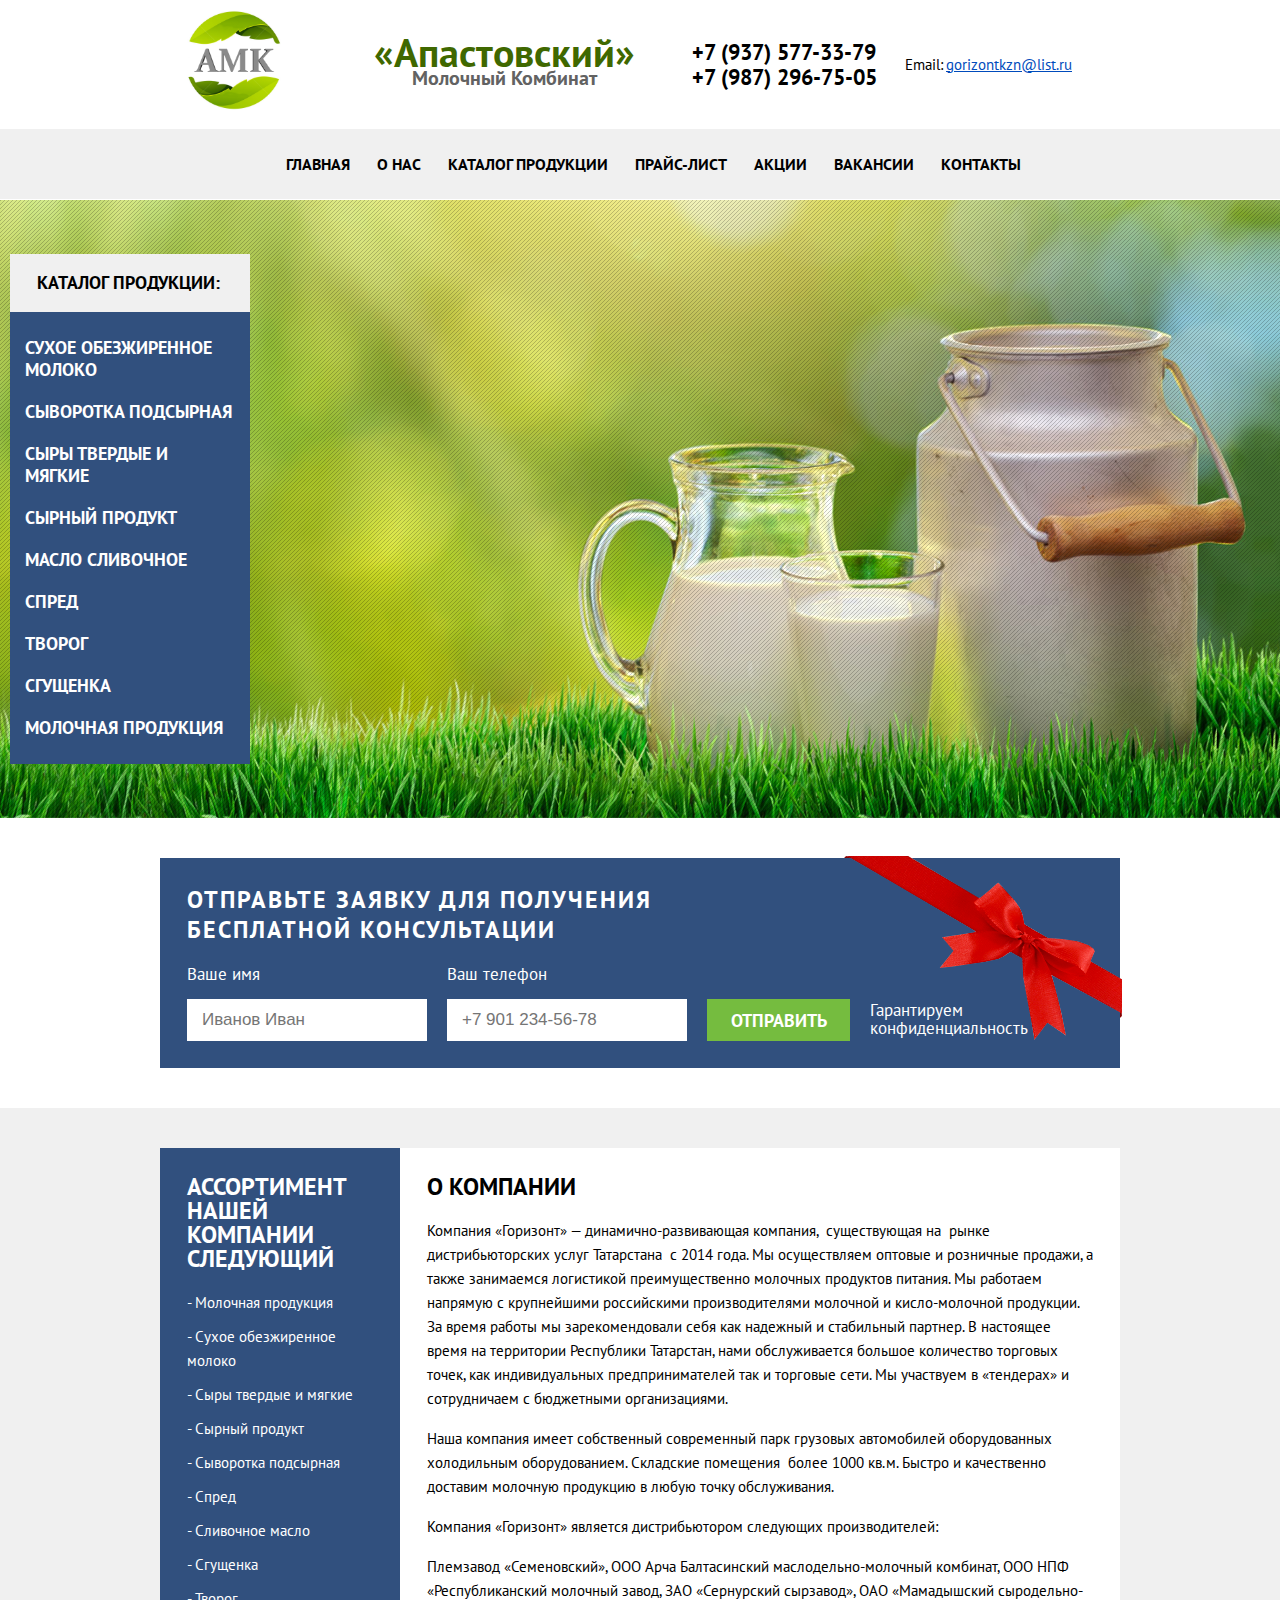
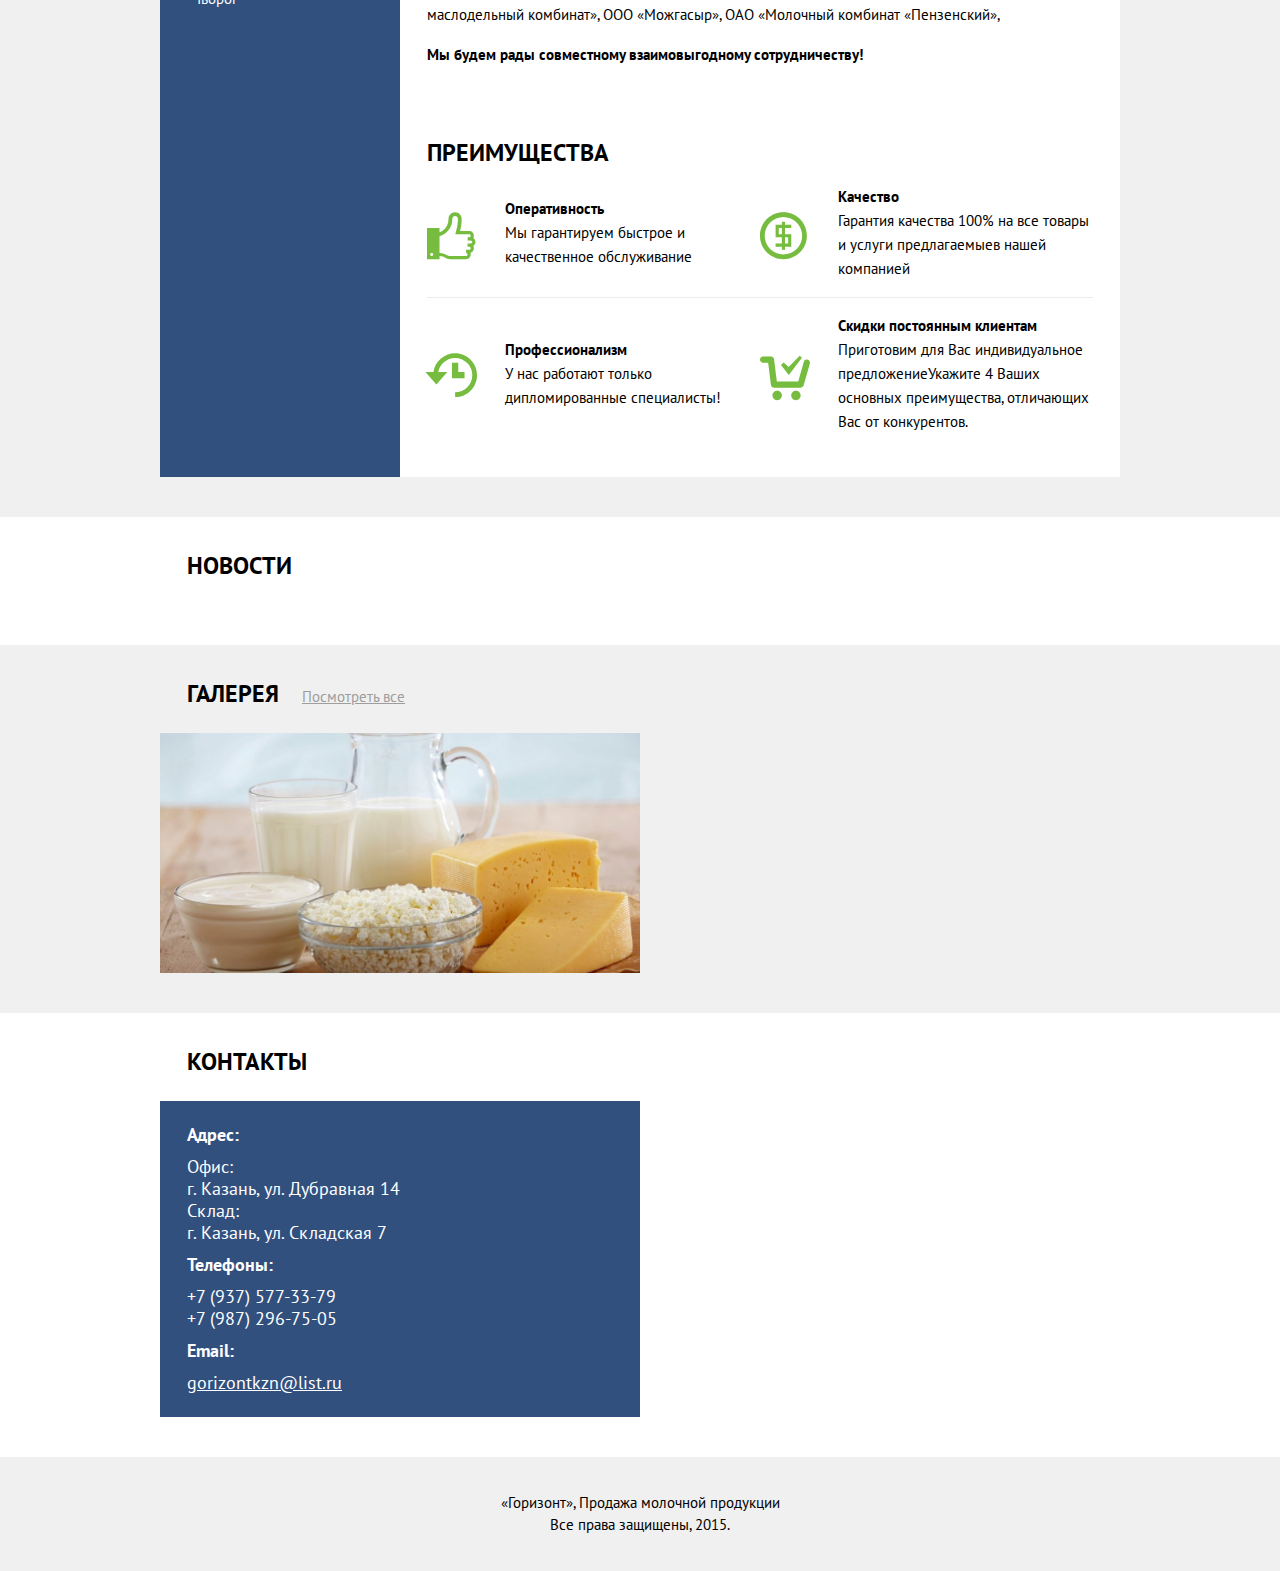
==== index.html @ c458d5d6 "first" ====
<!DOCTYPE html>
<html>
<head>
<meta name="yandex-verification" content="69268133771c8973" />
  <meta charset="utf-8" />
  <!--[if lt IE 9]><script src="http://html5shiv.googlecode.com/svn/trunk/html5.js"></script><![endif]-->
  <title>«Горизонт» - Продажа молочной продукции</title>
  <meta name="viewport" content="width=970, initial-scale=0.1">
  <meta name="format-detection" content="telephone=no">
  <link href='http://fonts.googleapis.com/css?family=PT+Sans:400,700,400italic,700italic&subset=latin,cyrillic' rel='stylesheet' type='text/css'>
  <link href="wp-content/themes/template12/style.css" rel="stylesheet">
  <link href="wp-content/themes/template12/bg.css" rel="stylesheet">
  <link href="wp-content/themes/template12/icon/icon.css" rel="stylesheet">
  <link href="wp-content/themes/template12/color/color.css" rel="stylesheet">
    


<link rel='stylesheet' id='nextgen_gallery_related_images-css'  href='wp-content/plugins/nextgen-gallery/products/photocrati_nextgen/modules/nextgen_gallery_display/static/nextgen_gallery_related_images.css@ver=3.9.1.css' type='text/css' media='all' />
<link rel='stylesheet' id='bbspoiler-css'  href='wp-content/plugins/bbspoiler/inc/bbspoiler.css@ver=3.9.1.css' type='text/css' media='all' />
<link rel='stylesheet' id='catalogue-css-css'  href='wp-content/plugins/wp-catalogue/includes/css/catalogue-styles.css@ver=3.9.1.css' type='text/css' media='all' />
<script type='text/javascript'>
/* <![CDATA[ */
var photocrati_ajax = {"url":"http:\/\/milk16.ru\/photocrati_ajax","wp_site_url":"http:\/\/milk16.ru","wp_site_static_url":"http:\/\/milk16.ru"};
/* ]]> */
</script>
<script type='text/javascript' src='wp-content/plugins/nextgen-gallery/products/photocrati_nextgen/modules/ajax/static/ajax.js@ver=3.9.1'></script>
<script type='text/javascript' src='wp-includes/js/jquery/jquery.js@ver=1.11.0'></script>
<script type='text/javascript' src='wp-includes/js/jquery/jquery-migrate.min.js@ver=1.2.1'></script>
<script type='text/javascript' src='wp-content/plugins/nextgen-gallery/products/photocrati_nextgen/modules/ajax/static/persist.js@ver=3.9.1'></script>
<script type='text/javascript' src='wp-content/plugins/nextgen-gallery/products/photocrati_nextgen/modules/ajax/static/store.js@ver=3.9.1'></script>
<script type='text/javascript' src='wp-content/plugins/nextgen-gallery/products/photocrati_nextgen/modules/ajax/static/ngg_store.js@ver=3.9.1'></script>
<script type='text/javascript'>
/* <![CDATA[ */
var title = {"unfolded":"\u0420\u0430\u0437\u0432\u0435\u0440\u043d\u0443\u0442\u044c","folded":"\u0421\u0432\u0435\u0440\u043d\u0443\u0442\u044c"};
/* ]]> */
</script>
<script type='text/javascript' src='wp-content/plugins/bbspoiler/inc/bbspoiler.js@ver=3.9.1'></script>
<script type='text/javascript' src='wp-content/plugins/nextgen-gallery/products/photocrati_nextgen/modules/lightbox/static/lightbox_context.js@ver=3.9.1'></script>
<script type='text/javascript' src='wp-content/plugins/wp-catalogue/includes/js/wpc-front.js@ver=3.9.1'></script>
<link rel="EditURI" type="application/rsd+xml" title="RSD" href="http://milk16.ru/xmlrpc.php?rsd" />
<link rel="wlwmanifest" type="application/wlwmanifest+xml" href="http://milk16.ru/wp-includes/wlwmanifest.xml" /> 
<meta name="generator" content="WordPress 3.9.1" />
<!-- <meta name="NextGEN" version="2.0.66" /> -->

<style type="text/css">
.wpc-img:hover {
 border: 5px solid #abb6bd !important;
}
.wpc-title {
 color: #abb6bd !important;
}
.wpc-title a:hover {
 color: #abb6bd !important;
}
#wpc-col-1 ul li a:hover, #wpc-col-1 ul li.active-wpc-cat a {
	border-right: none;
 background:#abb6bd no-repeat left top !important;
}
.wpc-paginations a:hover, .wpc-paginations .active-wpc-page {
	background: #abb6bd !important;
}
</style>
    <style type="text/css">

    .services_bg {
      background-image: url(images/image_0.jpg); 
    }
    .basic_services_bg {
      background-image:url(http://milk16.ru/http://5.178.80.13//resize.php?url=http%3A%2F%2Fcdn.tvc.ru%2Fpictures%2Fo%2F922%2F88.jpg);
    }

    </style>
          <script src="wp-content/themes/template12/js/jquery.bxslider.min.js"></script>
  <link href="wp-content/themes/template12/css/jquery.bxslider.css" rel="stylesheet" />
  <script>
  jQuery( document ).ready(function( $ ) {
    function setEqualHeight(columns)
    {
      var tallestcolumn = 0;
      columns.each(
        function()
        {
          currentHeight = $(this).height();
          if(currentHeight > tallestcolumn)
          {
            tallestcolumn = currentHeight;
          }
        }
        );
      columns.height(tallestcolumn);
    }
    $(document).ready(function() {
      setEqualHeight($(".basic_services_block_in > div > p"));
    });


      $("#form_call").submit(function() {
        var url = "http://milk16.ru/wp-content/themes/template12/sendsms.php";
        var firstname = $("#form_name").val();
        var number = $("#form_phone").val();

        if ( (firstname.length<3) )
        {
          $("#form_name").fadeIn(100).fadeOut(100).fadeIn(100).fadeOut(100).fadeIn(100);
          return false;          
        }  

        if ( (number.length<4) )
        {
          $("#form_phone").fadeIn(100).fadeOut(100).fadeIn(100).fadeOut(100).fadeIn(100);
          return false;          
        }  

        $.ajax({
          type: "POST",
          url: url,
          data: { phone: number, name: firstname },
          complete: function(data)
          {
            $( "#form_call" ).fadeOut( "fast", function() {
              $("#form_call").html('<div class="main_form_title"><center>Заявка отправлена.</center></div>');
              $( "#form_call" ).fadeIn( "fast", function() {
              });
            });
          }
        });
        return false;
      });


  });
  </script>
<!--[if lt IE 9]>
    <link rel="stylesheet" href="css/reject.css" media="all" />
    <script type="text/javascript" src="js/reject.min.js"></script>
    <![endif]-->
  </head>
  
  <body class="cheme1">
    <header class="header">
      <div class="wrapper header_top">
                <a href="index.html" class="header_logo"><div><img src="wp-content/uploads/2016/08/milk_PNG12748.png" alt=""></div></a>
        <div class="header_info">
          <p>«Апастовский»</p>
          <span>Молочный Комбинат</span>
        </div>
        <div class="header_phone">
          <p>+7 (937) 577-33-79</p><p>+7 (987) 296-75-05</p>        </div>
        <div class="header_email">
          <p>Email:</p>
          <div>
            <a href="mailto:gorizontkzn@list.ru">gorizontkzn@list.ru</a>
       </div>
     </div>
   </div>
   <div class="header_bottom">
    <ul><li id="menu-item-88" class="menu-item menu-item-type-custom menu-item-object-custom current-menu-item current_page_item menu-item-88"><a href="index.html"><div>Главная</div></a></li>
<li id="menu-item-25" class="menu-item menu-item-type-post_type menu-item-object-page menu-item-25"><a href="about.html"><div>О нас</div></a></li>
<li id="menu-item-979" class="menu-item menu-item-type-custom menu-item-object-custom menu-item-has-children menu-item-979"><a href="index.html#"><div>Каталог продукции</div></a>
<ul class="sub-menu">
	<li id="menu-item-977" class="menu-item menu-item-type-post_type menu-item-object-page menu-item-977"><a href="sukhoye-obezzhirennoye-moloko.html"><div>Сухое обезжиренное молоко</div></a></li>
	<li id="menu-item-976" class="menu-item menu-item-type-post_type menu-item-object-page menu-item-976"><a href="sivorotka-podsirnaya.html"><div>Сыворотка подсырная</div></a></li>
	<li id="menu-item-975" class="menu-item menu-item-type-post_type menu-item-object-page menu-item-975"><a href="syry-tverdyye-i-myagkiye.html"><div>Сыры твердые и мягкие</div></a></li>
	<li id="menu-item-974" class="menu-item menu-item-type-post_type menu-item-object-page menu-item-974"><a href="syrnyy-produkt.html"><div>Сырный продукт</div></a></li>
	<li id="menu-item-973" class="menu-item menu-item-type-post_type menu-item-object-page menu-item-973"><a href="maslo-slivochnoye.html"><div>Масло сливочное</div></a></li>
	<li id="menu-item-972" class="menu-item menu-item-type-post_type menu-item-object-page menu-item-972"><a href="spred.html"><div>Спред</div></a></li>
	<li id="menu-item-971" class="menu-item menu-item-type-post_type menu-item-object-page menu-item-971"><a href="tvorog.html"><div>Творог</div></a></li>
	<li id="menu-item-970" class="menu-item menu-item-type-post_type menu-item-object-page menu-item-970"><a href="sgushchenka.html"><div>Сгущенка</div></a></li>
	<li id="menu-item-969" class="menu-item menu-item-type-post_type menu-item-object-page menu-item-969"><a href="molochnaya-produktsiya.html"><div>Молочная продукция</div></a></li>
</ul>
</li>
<li id="menu-item-978" class="menu-item menu-item-type-post_type menu-item-object-page menu-item-978"><a href="price.html"><div>Прайс-лист</div></a></li>
<li id="menu-item-968" class="menu-item menu-item-type-post_type menu-item-object-page menu-item-968"><a href="sale.html"><div>Акции</div></a></li>
<li id="menu-item-968" class="menu-item menu-item-type-post_type menu-item-object-page menu-item-968"><a href="vacansii.html"><div>Вакансии</div></a></li>
<li id="menu-item-27" class="menu-item menu-item-type-post_type menu-item-object-page menu-item-27"><a href="contact.html"><div>Контакты</div></a></li>
</ul>  </div>
</header><!-- .header-->
<main class="content">  <section class="services">
      <div class="services_bg"></div>
      <div class="wrapper" style="padding:0 10px;margin: 0">
        <div class="services_menu">
          <div class="services_menu_title" >Каталог продукции:</div>
          <ul><li id="menu-item-967" class="menu-item menu-item-type-post_type menu-item-object-page menu-item-967"><a href="http://milk16.ru/%d1%81%d1%83%d1%85%d0%be%d0%b5-%d0%be%d0%b1%d0%b5%d0%b7%d0%b6%d0%b8%d1%80%d0%b5%d0%bd%d0%bd%d0%be%d0%b5-%d0%bc%d0%be%d0%bb%d0%be%d0%ba%d0%be/"><div>Сухое обезжиренное молоко</div></a></li>
<li id="menu-item-966" class="menu-item menu-item-type-post_type menu-item-object-page menu-item-966"><a href="http://milk16.ru/%d1%81%d1%8b%d0%b2%d0%be%d1%80%d0%be%d1%82%d0%ba%d0%b0-%d0%bf%d0%be%d0%b4%d1%81%d1%8b%d1%80%d0%bd%d0%b0%d1%8f/"><div>Сыворотка подсырная</div></a></li>
<li id="menu-item-965" class="menu-item menu-item-type-post_type menu-item-object-page menu-item-965"><a href="http://milk16.ru/%d1%81%d1%8b%d1%80%d1%8b-%d1%82%d0%b2%d0%b5%d1%80%d0%b4%d1%8b%d0%b5-%d0%b8-%d0%bc%d1%8f%d0%b3%d0%ba%d0%b8%d0%b5/"><div>Сыры твердые и мягкие</div></a></li>
<li id="menu-item-964" class="menu-item menu-item-type-post_type menu-item-object-page menu-item-964"><a href="http://milk16.ru/%d1%81%d1%8b%d1%80%d0%bd%d1%8b%d0%b9-%d0%bf%d1%80%d0%be%d0%b4%d1%83%d0%ba%d1%82/"><div>Сырный продукт</div></a></li>
<li id="menu-item-963" class="menu-item menu-item-type-post_type menu-item-object-page menu-item-963"><a href="http://milk16.ru/%d0%bc%d0%b0%d1%81%d0%bb%d0%be-%d1%81%d0%bb%d0%b8%d0%b2%d0%be%d1%87%d0%bd%d0%be%d0%b5/"><div>Масло сливочное</div></a></li>
<li id="menu-item-962" class="menu-item menu-item-type-post_type menu-item-object-page menu-item-962"><a href="http://milk16.ru/%d1%81%d0%bf%d1%80%d0%b5%d0%b4/"><div>Спред</div></a></li>
<li id="menu-item-961" class="menu-item menu-item-type-post_type menu-item-object-page menu-item-961"><a href="http://milk16.ru/%d1%82%d0%b2%d0%be%d1%80%d0%be%d0%b3/"><div>Творог</div></a></li>
<li id="menu-item-960" class="menu-item menu-item-type-post_type menu-item-object-page menu-item-960"><a href="http://milk16.ru/%d1%81%d0%b3%d1%83%d1%89%d0%b5%d0%bd%d0%ba%d0%b0/"><div>Сгущенка</div></a></li>
<li id="menu-item-959" class="menu-item menu-item-type-post_type menu-item-object-page menu-item-959"><a href="http://milk16.ru/%d0%bc%d0%be%d0%bb%d0%be%d1%87%d0%bd%d0%b0%d1%8f-%d0%bf%d1%80%d0%be%d0%b4%d1%83%d0%ba%d1%86%d0%b8%d1%8f/"><div>Молочная продукция</div></a></li>
</ul>
        </div>
        
      </div>
    </section>
    <section class="main_form">
      <form id="form_call">
      <div class="main_form_bant"></div>
      <div class="main_form_title">Отправьте заявку для получения<br> бесплатной консультации</div>
      <div class="main_form_name"><label>Ваше имя</label><input type="text" id="form_name" maxlength="20" placeholder="Иванов Иван"></div>
      <div class="main_form_phone"><label>Ваш телефон</label><input type="text" id="form_phone" maxlength="20" placeholder="+7 901 234-56-78"></div>
      <div class="main_form_button"><input type="submit" value="Отправить"></div>
      <div class="main_form_garant">Гарантируем<br> конфиденциальность</div>
      </form>
    </section>
    <div style="display: none">
    <section class="basic_services">
      <div class="basic_services_bg"></div>
      <div class="wrapper">
        <div class="basic_services_title">Наши основные товары</div>
        <table width="100%">
          <tbody>
            <tr>
              <td class="basic_services_block">
                <div class="basic_services_block_in">
                  <div class="basic_services_block_title"><p><a href="http://milk16.ru/сгущенка/" class="services_title">Сгущенка</a></p></div>
                  <div class="basic_services_block_img" style="background-image:url(wp-content/uploads/2016/08/sgushhenka-sgushhennoe-moloko-1.jpg)"></div>
                  <span></span>
                  <b></b>
                </div>
              </td>
              <td class="basic_services_block">
                <div class="basic_services_block_in">
                  <div class="basic_services_block_title"><p><a href="http://milk16.ru/творог/" class="services_title">Творог</a></p></div>
                  <div class="basic_services_block_img" style="background-image:url(images/image_2.jpg)"></div>
                  <span></span>
                  <b></b>
                </div>
              </td>
              <td class="basic_services_block">
                <div class="basic_services_block_in">
                  <div class="basic_services_block_title"><p><a href="http://milk16.ru/масло-сливочное/" class="services_title">Масло сливочное</a></p></div>
                  <div class="basic_services_block_img" style="background-image:url(wp-content/uploads/2016/08/content_fotolia_83204849_subscription_l.jpg)"></div>
                  <span></span>
                  <b></b>
                </div>
              </td>
            </tr>
     
           </tbody>
         </table>
      </div>
    </section>
  </div>
    <section class="about">
      <div class="wrapper">
        <table>
          <tbody>
            <tr>
              <td class="about_left">

                                          <div class="about_title">Ассортимент нашей компании следующий</div>
              <p>- Молочная продукция</p><p>- Сухое обезжиренное молоко</p><p>- Сыры твердые и мягкие</p><p>- Сырный продукт</p><p>- Сыворотка подсырная</p><p>- Спред</p><p>- Сливочное масло</p><p>- Сгущенка</p><p>- Творог</p>                             
              </td>
              <td class="about_right">
                <div class="about_title">О компании</div>
                                                        <p>Компания «Горизонт» &#8212; динамично-развивающая компания,  существующая на  рынке дистрибьюторских услуг Татарстана  с 2014 года. Мы осуществляем оптовые и розничные продажи, а также занимаемся логистикой преимущественно молочных продуктов питания. Мы работаем напрямую с крупнейшими российскими производителями молочной и кисло-молочной продукции. За время работы мы зарекомендовали себя как надежный и стабильный партнер. В настоящее время на территории Республики Татарстан, нами обслуживается большое количество торговых точек, как индивидуальных предпринимателей так и торговые сети. Мы участвуем в «тендерах» и сотрудничаем с бюджетными организациями.</p><p>Наша компания имеет собственный современный парк грузовых автомобилей оборудованных холодильным оборудованием. Складские помещения  более 1000 кв.м. Быстро и качественно доставим молочную продукцию в любую точку обслуживания.</p><p>Компания «Горизонт» является дистрибьютором следующих производителей:</p><p>Племзавод «Семеновский», ООО Арча Балтасинский маслодельно-молочный комбинат, ООО НПФ «Республиканский молочный завод, ЗАО «Сернурский сырзавод», ОАО «Мамадышский сыродельно-маслодельный комбинат», ООО «Можгасыр», ОАО «Молочный комбинат «Пензенский»,</p><p><b>Мы будем рады совместному взаимовыгодному сотрудничеству!</b></p><p><b> </b></p>
                                                                                                    <br>
                <div style="display: inline">
                <div class="about_title">Преимущества</div>
                <div class="advantages">
                  <table>
                    <tbody>
                      <tr>
                          <td><p><span class="icon icomoon-thumbs-up-2"></span><b>Оперативность</b><br>Мы гарантируем быстрое и качественное обслуживание</p></td>
                          <td><p><span class="icon icomoon-coin"></span><b>Качество</b><br>Гарантия качества 100% на все товары и  услуги предлагаемыев нашей компанией</p></td>
                        </tr>
                        <tr>
                          <td><p><span class="icon icomoon-history"></span><b>Профессионализм</b><br>У нас работают только дипломированные специалисты!</p></td>
                          <td><p><span class="icon icomoon-cart-checkout"></span><b>Скидки постоянным клиентам</b><br>Приготовим для Вас индивидуальное предложениеУкажите 4 Ваших основных преимущества, отличающих Вас от конкурентов.</p></td>
                      </tr>
                    </tbody>
                  </table>
                </div>
              </div>
              </td>
            </tr>
          </tbody>
        </table>
      </div>
    </section>
    <section class="news">
      <div class="wrapper">
        <div class="news_title">Новости</div>
        <!-- <a class="news_all" href="#">Посмотреть все</a> -->
        <table>
          <tbody>
            <tr>

                        
            </tr>
          </tbody>
        </table>
      </div>
    </section>
    <section class="gallery_reviews">
      <div class="wrapper">
        <div class="gallery">
          <div class="gallery_reviews_title">Галерея</div>
          <a class="gallery_reviews_all" href="http://milk16.ru/галерея/">Посмотреть все</a>
          <div class="gallery_block">
            <a href="http://milk16.ru/галерея/" style="background-image:url(images/image_4.jpg)"></a>
          </div>
        </div>
       <!-- <div class="reviews">
          <div class="gallery_reviews_title">Отзывы</div>
          <a class="gallery_reviews_all" href="#">Посмотреть все</a> 
          <ul class="bxslider">

                        
          </ul>
        </div>
      </div>-->
    </section>
        

<!-- ngg_resource_manager_marker -->	

<section class="contacts">
      <div class="wrapper">
        <div class="contacts_title">Контакты</div>
        <table>
          <tbody>
            <tr>
              <td>
                <b>Адрес:</b>
                Офис:<br>г. Казань, ул. Дубравная 14<br>Склад:<br>г. Казань, ул. Складская 7                <b>Телефоны:</b>
                +7 (937) 577-33-79<br>+7 (987) 296-75-05<br>                <b>Email:</b>
                <a href="mailto:gorizontkzn@list.ru">gorizontkzn@list.ru</a>
              </td>
              <!-- <td><script type="text/javascript" charset="utf-8" src="https://api-maps.yandex.ru/services/constructor/1.0/js/?sid=JVMhBeH78zgYK4KlzePKkjBuTBIaTWXO&width=100%&height=272"></script></td> -->
              <td><div class="map" id="map" style="width: 100%;height: 272px;"></div></td>
            </tr>
          </tbody>
        </table>
      </div>
    </section>
    </main><!-- .content -->
<footer class="footer">
  <div class="copyright">«Горизонт», Продажа молочной продукции<br>Все права защищены, 2015.</div>
</footer><!-- .footer -->


<script src="http://api-maps.yandex.ru/2.1/?lang=ru_RU" type="text/javascript"></script>

<script>
jQuery( document ).ready(function( $ ) {
  $('.bxslider').bxSlider({
    pager:false,
    controls:true
  });
});

ymaps.ready(init);

function init() {
	var myMap = new ymaps.Map("map", {
		center: [55.73803119999999, 49.20690190000005],
		zoom: 15
	}),
                        // Создаем геообъект с типом геометрии "Точка".
                        myGeoObject = new ymaps.GeoObject({
                            // Описание геометрии.
                            geometry: {
                            	type: "Point",
                            	coordinates: [55.73803119999999, 49.20690190000005]
                            },
                            // Свойства.
                            properties: {
                                // Контент метки.
                                iconContent: '«Горизонт»',
                                hintContent: '«Горизонт»'
                            }
                        }, {
                            // Опции.
                            // Иконка метки будет растягиваться под размер ее содержимого.
                            preset: 'islands#dotIcon',
                            // Метку можно перемещать.
                            draggable: false
                        });

                        myMap.behaviors.disable('scrollZoom');

                        myMap.geoObjects.add(myGeoObject);
                    }
</script>
</body>
---- wp-content/themes/template12/style.css ----
/*
Theme Name: Шаблон 12
Theme URI: http://google.com
Author: Author
Author URI: http://google.com
Description: 
Version: 1.0
License: Proprietary
Text Domain: test
*/

/* Eric Meyer's CSS Reset */
html, body, div, span, applet, object, iframe,
h1, h2, h3, h4, h5, h6, p, blockquote, pre,
a, abbr, acronym, address, big, cite, code,
del, dfn, em, img, ins, kbd, q, s, samp,
small, strike, strong, sub, sup, tt, var,
b, u, i, center,
dl, dt, dd, ol, ul, li,
fieldset, form, label, legend,
table, caption, tbody, tfoot, thead, tr, th, td,
article, aside, canvas, details, embed,
figure, figcaption, footer, header, hgroup,
menu, nav, output, ruby, section, summary,
time, mark, audio, video {
	margin: 0;
	padding: 0;
	border: 0;
	font-size: 100%;
	font: inherit;
	vertical-align: baseline;
}
/* HTML5 display-role reset for older browsers */
article, aside, details, figcaption, figure,
footer, header, hgroup, menu, nav, section {
	display: block;
}
body {
	line-height: 1;
}
ol, ul {
	list-style: none;
}
blockquote, q {
	quotes: none;
}
blockquote:before, blockquote:after,
q:before, q:after {
	content: '';
	content: none;
}
table {
	border-collapse: collapse;
	border-spacing: 0;
}
/* End of Eric Meyer's CSS Reset */

html {
	height: 100%;
}
article, aside, details, figcaption, figure, footer, header, hgroup, main, nav, section, summary {
	display: block;
}
body {
	font: 12px/18px 'PT Sans', Arial, sans-serif;
	width: 100%;
	height: 100%;
}
.wrapper {
	width: 960px;
	min-width:960px;
	margin: 0 auto;
	position:relative;
}
a {
  color:#004bbc;
  text-decoration:underline;
}
a:hover {
  text-decoration:none;
}
strong,b {
  font-weight:bold;
}
i,em {
  font-style:italic;
}

/* Header
-----------------------------------------------------------------------------*/

.header {
	min-height: 197px;
	background:#fff;
	min-width:960px;
}
.header_top {
  padding:10px 0;
  min-height:66px;
  font-size: 0;
}
.header_logo {
  display:inline-block;
  margin: 0 27px;
  vertical-align: middle;
  width: 150px;
}
.header_logo div {
  display: table-cell;
  height: 100px;
  vertical-align: middle;
  width: 213px;
}
.header_logo div img {
  max-height:100px;
}
.header_info {
  display:inline-block;
  width:280px;
  vertical-align: middle;
  margin:0 48px 0 0;
}
.header_info p {
  font-size:40px;
  font-weight:bold;
  color:#3f6800;
  margin:0 0 9px;
  text-align: center;  
}
.header_info span {
  font-size:20px;
  font-weight:bold;
  display: block;
  line-height: 16px;
  color:#626262;
  text-align: center;  
}
.header_phone {
  display:inline-block;
  width:195px;
  vertical-align: middle;
  margin:0 18px 0 0;
  font-size:22px;
  font-weight:bold;
  color:#000;
  line-height: 25px;
}
.header_email {
  display:inline-block;
  width:190px;
  vertical-align: middle;
}
.header_email p { 
  display:inline-block;
  font-size:15px;
  margin:0 3px 0 0;
  vertical-align: middle;
}
.header_email div {
  display: inline-block;
  vertical-align:middle;
}
.header_email a {
  display:block;
  vertical-align: middle;
  font-size:15px;
  line-height: 20px;
}
.header_bottom {
  background:#f0f0f0;
  min-width:960px;
  border-bottom:1px solid #fff;
  text-align: center;  
}
.header_bottom ul {
  width:960px;
  margin:0 auto;
  font-size:0;
  line-height: 0;
}
.header_bottom ul li {
  margin:0 0 0 27px;
  display:inline-block;
  height:70px;
  position:relative;
}
.header_bottom ul li a {
  display:inline-block;
  color:#000;
  font-weight:bold;
  text-transform:uppercase;
  font-size:16px;
  height:70px;
  position:relative;
  text-decoration:none;
}
.header_bottom ul li a div {
  height:70px;
  display:table-cell;
  vertical-align:middle;
}
.header_bottom ul li a:hover:after,
.header_bottom ul li.active a:after {
  position:absolute;
  left:0;
  right:0;
  bottom:0;
  width:100%;
  content:'';
  display:block;
  height:4px;
  background:#75bc3f;
}
.header_bottom ul ul {
  display:none;
  position:absolute;
  background:#f0f0f0;
  z-index:10;
  max-width:200px;
}
.header_bottom ul ul li {
  display:block;
  margin:0;
  max-width:200px;
  min-height:70px;
}
.header_bottom ul ul li a {
  display:block;
  padding-left:10px;
  padding-right:10px;
  min-height:70px;
}
.header_bottom ul ul li a div {
  min-height:70px;
  line-height: 22px;
}
.header_bottom > ul > li:hover > ul,
.header_bottom > ul > li > ul > li:hover > ul,
.header_bottom > ul > li > ul > li > ul > li:hover > ul,
.header_bottom > ul > li > ul > li > ul > li > ul > li:hover > ul,
.header_bottom > ul > li > ul > li > ul > li > ul > li > ul > li:hover > ul {
  display:block;
}
.header_bottom > ul > li > ul > li ul {
  left:200px;
  top:0;
}

/* Middle
-----------------------------------------------------------------------------*/
.content {
}

/* services
-----------------------------------------------------------------------------*/

.services {
  min-height:50px;
  min-width:960px;
  position:relative;
}
.services_bg {
  position:absolute;
  left:0;
  right:0;
  top:0;
  bottom:0;
  background-repeat:no-repeat;
  background-position: center center;
  -webkit-background-size: cover;
  -moz-background-size: cover;
  -o-background-size: cover;
  background-size: cover;
}
.services_bg:after {
  content:'';
  display:block;
  position:absolute;
  left:0;
  right:0;
  top:0;
  bottom:0;
}
.services_bg:before {
  content:'';
  display:block;
  position:absolute;
  left:0;
  right:0;
  top:0;
  bottom:0;
}
.services_menu {
  padding:54px 0;
  width:240px;
  position:relative;
  z-index:4
}
.services_menu_title {
  color:#000;
  text-transform:uppercase;
  background:#f0f0f0;
  font-weight:bold;
  padding:20px 27px;
  width:186px;
  font-size:18px;
}
.services_menu ul {
  background:#31507e;
  padding:15px 0;
}
.services_menu ul li {
  position:relative;
}
.services_menu ul li a {
  color:#fff;
  font-size:18px;
  text-decoration:none;
  text-transform:uppercase;
  font-weight:bold;
  display:block;
  line-height:22px;
  padding:10px 15px;
}
.services_menu a:hover {
  background:#385a8e;
}
.services_menu > ul > li ul {
  position:absolute;
  left:240px;
  display:none;
  z-index:10;
  top:0;
  padding:0;
  width:240px;
}
.services_menu > ul > li:hover > ul,
.services_menu > ul > li > ul > li:hover > ul,
.services_menu > ul > li > ul > li > ul > li:hover > ul,
.services_menu > ul > li > ul > li > ul > li > ul > li:hover > ul,
.services_menu > ul > li > ul > li > ul > li > ul > li > ul > li:hover > ul {
  display:block;
}
.services_info {
  position:absolute;
  bottom:54px;
  right:0;
  padding:20px 32px;
  font-size:28px;
  width:629px;
  text-transform:uppercase;
  color:#fff;
  font-weight:bold;
  background:rgba(0,0,0,0.6);
  line-height: 34px;
  letter-spacing: 2px;
  text-shadow: 0 0 1px #fff;
  z-index:2
}

/* main_form
-----------------------------------------------------------------------------*/

.main_form {
  margin:40px auto;
  background:#31507e;
  padding:27px;
  position:relative;
  width:906px;
}
.main_form:after {
  clear:both;
  display:block;
  content:'';
}
.main_form_bant {
  position:absolute;
  top:-2px;
  width:278px;
  height:185px;
  right:-2px;
  background:url(img/main_form.png) no-repeat right top
}
.main_form_title {
  font-size:24px;
  color:#fff;
  text-transform:uppercase;
  font-weight:bold;
  line-height: 30px;
  letter-spacing: 2px;
  line-height: 30px;
  margin:0 0 20px;
}
.main_form_name {
}
.main_form_phone {
}
.main_form_name, 
.main_form_phone {
  float:left;
  width:240px;
  margin:0 20px 0 0;
}
.main_form_name label,
.main_form_phone label {
  font-size:17px;
  color:#fff;
  display:block;
  margin:0 0 16px;
}
.main_form_name input,
.main_form_phone input {
  padding:0 15px;
  width:210px;
  height:42px;
  border: 0;
  font-size:17px;
}
.main_form_button input {
  height:42px;
  border:0;
  text-transform:uppercase;
  font-weight:bold;
  font-size:18px;
  background:#75bc3f;
  width:143px;
  margin:34px 20px 0 0;
  color:#fff;
  float:left;
  cursor:pointer;
  font-family:'PT Sans';
}
.main_form_button input:hover {
  opacity:0.9;
}
.main_form_garant {
  font-size:17px;
  color:#fff;
  margin:36px 0 0;
  float:left;
}

/* basic_services
-----------------------------------------------------------------------------*/

.basic_services {
  padding:54px 0 4px;
  min-width:960px;
  position:relative;
}
.basic_services_bg {
  background:url(http://milk16.ru/wp-content/themes/template12/img/bg2.jpg) no-repeat center center; 
  -webkit-background-size: cover;
  -moz-background-size: cover;
  -o-background-size: cover;
  background-size: cover;
  position:absolute;
  left:0;
  right:0;
  top:0;
  bottom:0;
  background-repeat:no-repeat;
  background-position: center center;
}
.basic_services_bg:after {
  content:'';
  display:block;
  clear:both;
  position:absolute;
  left:0;
  right:0;
  top:0;
  bottom:0;
}
.basic_services_bg:before {
  content:'';
  display:block;
  position:absolute;
  left:0;
  right:0;
  top:0;
  bottom:0;
}
.basic_services_title {
  color:#000;
  font-size:24px;
  font-weight:bold;
  text-align:center;
  text-transform:uppercase;
  margin:0 0 50px;
  letter-spacing: 1px;
  position:relative;
  z-index:2;
}
.basic_services_block {
  text-align:center;
  padding:0 30px 50px;
  position:relative;
  z-index:2;
  vertical-align:top;
}
.basic_services_block_in {
  max-width:320px;
  margin:0 auto;
}
.basic_services_block_title {
  display:table;
  width:100%;
}
.basic_services_block p {
  color:#566f94;
  font-weight:bold;
  font-size:20px;
  line-height:24px;
  padding:0 0 5px;
  display: table-cell;
  vertical-align: middle;
  width:260px;
}
.basic_services_block .basic_services_block_img {
  margin:0 auto 20px;
  width:172px;
  height:172px;
  -webkit-border-radius: 100px;
  border-radius: 100px;
  background-size:172px 172px;
  border-radius: 100px;
  background-size: cover;
  background-position: center;
}
.basic_services_block span {
  font-size:16px;
  line-height:20px;
  display:block;
  margin:0 0 16px;
}
.basic_services_block b {
  font-size:20px;
  font-weight:bold;
}

/* about
-----------------------------------------------------------------------------*/

.about {
  min-width:960px;
  padding:40px 0;
  background:#f0f0f0;
}
.about:after {
  content:'';
  display:block;
  clear:both;
}
.about_title {
  font-size:24px;
  font-weight:bold;
  margin:0 0 20px;
  text-transform:uppercase;
  line-height:24px;
}
.about_left {
  background:#31507e;
  padding:27px;
  width:186px;
  color:#fff;
  vertical-align:top;
  font-size:15px;
  line-height:24px;
}
.about_left p {
  margin:0 0 10px;
}
.about_left p:last-child {
  margin:0;
}
.about_left .about_title {
  color:#fff;
}
.about_right {
  background:#fff;
  width:666px;
  vertical-align:top;
  padding:27px;
}
.about_right .about_title {
  color:#000;
}
.about_right p {
  font-size:15px;
  line-height:24px;
  color:#000;
  margin:0 0 16px;
}
.about_right .advantages p {
  float:left;
  width:255px;
  padding:0 0 0 78px;
  position:relative;
}
.about_right .advantages tr td {
  padding:16px 0 0;
  vertical-align: middle;
}
.about_right .advantages tr:first-child td {
  border-bottom:1px solid #ececec;
  padding:0;
}
.about_right .advantages tr:last-child td {
  border:0;
}
.about_right .advantages .icon {
  font-size:50px;
  color:#75bc3f;
  width:78px;
  position:absolute;
  left:0;
  top:0;
  bottom:0;
  margin: auto;
  display: table;
  vertical-align: middle;
}


/* news
-----------------------------------------------------------------------------*/

.news {
  margin:40px 0;
  min-width:960px;
}
.news_title {
  font-size:24px;
  font-weight:bold;
  color:#000;
  text-transform:uppercase;
  margin:0 20px 30px 27px;
  display: inline-block;
}
.news_all {
  font-size:15px;
  color:#9e9e9e;
}
.news_block {
  padding:27px;
  background:#f0f0f0;
  color:#000;
  font-size:15px;
  vertical-align:top;
  line-height:24px;
  width:25%;
}
.news_block:nth-child(even) {
  background:#31507e;
  color:#fff;
}
.news_block td {
  vertical-align:top;
}
.news_block b {
  margin:0 0 10px;
}
.news_block p {
  margin:0 0 18px;
}
.news_block a {
  color:#31507e;
}
.news_block:nth-child(even) a {
  color:#fff;
}

/* gallery_reviews
-----------------------------------------------------------------------------*/

.gallery_reviews {
  background:#f0f0f0;
  padding:40px 0;
  min-width:960px;
}
.gallery_reviews:after {
  clear:both;
  display:block;
  content:'';
}
.gallery_reviews_title {
  font-size:24px;
  font-weight:bold;
  color:#000;
  text-transform:uppercase;
  margin:0 20px 30px 27px;
  display: inline-block;
}
.gallery_reviews_all {
  font-size:15px;
  color:#9e9e9e;
}
.gallery,
.reviews {
  float:left;
  width:480px;
}
.gallery_block:after {
  clear:both;
  display:block;
  content:'';
}
.gallery_block a {
  float:left;
  width:480px;
  height:240px;
  background-size: cover;
  background-position: center;
}
.reviews_block {
  background:#fff;
  font-size:15px;
  line-height:24px;
  color:#000;
  padding:25px 27px;
  height:190px;
  display: table-cell;
  vertical-align: middle;
}
.reviews_block b {
  margin:0 0 6px;
}

/* contacts
-----------------------------------------------------------------------------*/

.contacts {
margin:40px 0;
}
.contacts_title {
  font-size:24px;
  font-weight:bold;
  color:#000;
  text-transform:uppercase;
  margin:0 0 30px 27px;
  display: inline-block;
}
.contacts td {
  vertical-align:top;
  width:480px;
  color:#fff;
  font-size:18px;
  line-height:22px;
}
.contacts td:first-child {
  background:#31507e;
  padding:13px 27px 23px;
  width:426px;
}
.contacts td:last-child {
  height:100%;
}
.contacts b {
  display:block;
  margin:10px 0;
}
.contacts a {
  color:#fff;
}


/* Footer
-----------------------------------------------------------------------------*/
.footer {
	width: 100%;
	min-width:960px;
	min-height: 39px;
	background: #f0f0f0;
	position: relative;
	padding:35px 0;
}
.copyright {
  font-size:15px;
  line-height:22px;
  text-align:center;
}

/* page 
-----------------------------------------------------------------------------*/

.page {
  padding:40px 0 0;
  font-size:15px;
  line-height:22px;
}
.page h1.title {
  font-size: 24px;
  font-weight: bold;
  color: #000;
  text-transform: uppercase;
  margin: 0 0 30px 0;
  display: inline-block;
}
.entry p {
  margin:0 0 16px
}
.entry ol {
  list-style:initial;
  list-style-type:decimal;
  padding: 0 0 6px 20px;
}
.entry ol li {
  padding:0 0 10px;
}
.entry ul {
  list-style:initial;
  list-style-type:circle;
  padding: 0 0 6px 20px;
}
.entry ul li {
  padding:0 0 10px;
}
.entry h1 {
  font-size:30px;
  line-height:26px;
  margin:0 0 16px;
}
.entry h2 {
  font-size:26px;
  line-height:22px;
  margin:0 0 16px;
}
---- wp-content/themes/template12/bg.css ----
.services_bg {
  background-image:url(http://milk16.ru/wp-content/themes/template12/img/bg1.jpg);
  -webkit-filter: blur(0px);
  -moz-filter: blur(0px);
  -o-filter: blur(0px);
  -ms-filter: blur(0px);
  filter: blur(0px);
}

.services_bg:after {
  background:url(img/relief.png);
}
/*
.services_bg:before {
  background:rgba(50,50,50,0.8);
}
*/

/* -------------------------- */

.basic_services_bg {
  background-image:url(http://milk16.ru/wp-content/themes/template12/img/bg2.jpg);
  -webkit-filter: blur(2px);
  -moz-filter: blur(2px);
  -o-filter: blur(2px);
  -ms-filter: blur(2px);
  filter: blur(2px);
}
/*
.basic_services_bg:after {
  background:url(img/relief.png);
}
*/
.basic_services_bg:before {
  background:rgba(255,255,255,0.9);
}
---- wp-content/themes/template12/icon/icon.css ----
@font-face {
    font-family: 'icomoon';
    src:url('icomoon.eot');
    src:url('icomoon.eot@') format('embedded-opentype'),
        url('icomoon.woff') format('woff'),
        url('icomoon.ttf.html') format('truetype'),
        url('icomoon.svg') format('svg');      
    font-weight: normal;
    font-style: normal;
}

@media screen and (-webkit-min-device-pixel-ratio:0) {
    @font-face {
        font-family: 'icomoon';
        src: url('icomoon.svg') format('svg');
    }
}

/* Use the following CSS code if you want to use data attributes for inserting your icons */
[data-icon]:before {
    font-family: 'icomoon';
    content: attr(data-icon);
    speak: none;
    font-weight: normal;
    font-variant: normal;
    text-transform: none;
    line-height: 1;
    -webkit-font-smoothing: antialiased;
}

/* Use the following CSS code if you want to have a class per icon */
/*
Instead of a list of all class selectors,
you can use the generic selector below, but it's slower:
[class*="icomoon-"] {
*/
.icomoon-home, .icomoon-home-2, .icomoon-home-3, .icomoon-home-4, .icomoon-home-5, .icomoon-home-6, .icomoon-home-7, .icomoon-home-8, .icomoon-home-9, .icomoon-home-10, .icomoon-office, .icomoon-newspaper, .icomoon-pencil, .icomoon-pencil-2, .icomoon-pencil-3, .icomoon-pencil-4, .icomoon-pencil-5, .icomoon-pencil-6, .icomoon-quill, .icomoon-quill-2, .icomoon-quill-3, .icomoon-pen, .icomoon-pen-2, .icomoon-pen-3, .icomoon-pen-4, .icomoon-pen-5, .icomoon-marker, .icomoon-home-11, .icomoon-marker-2, .icomoon-blog, .icomoon-blog-2, .icomoon-brush, .icomoon-palette, .icomoon-palette-2, .icomoon-eyedropper, .icomoon-eyedropper-2, .icomoon-droplet, .icomoon-droplet-2, .icomoon-droplet-3, .icomoon-droplet-4, .icomoon-paint-format, .icomoon-paint-format-2, .icomoon-image, .icomoon-image-2, .icomoon-image-3, .icomoon-images, .icomoon-image-4, .icomoon-image-5, .icomoon-image-6, .icomoon-images-2, .icomoon-image-7, .icomoon-camera, .icomoon-camera-2, .icomoon-camera-3, .icomoon-camera-4, .icomoon-music, .icomoon-music-2, .icomoon-music-3, .icomoon-music-4, .icomoon-music-5, .icomoon-music-6, .icomoon-piano, .icomoon-guitar, .icomoon-headphones, .icomoon-headphones-2, .icomoon-play, .icomoon-play-2, .icomoon-movie, .icomoon-movie-2, .icomoon-movie-3, .icomoon-film, .icomoon-film-2, .icomoon-film-3, .icomoon-film-4, .icomoon-camera-5, .icomoon-camera-6, .icomoon-camera-7, .icomoon-camera-8, .icomoon-camera-9, .icomoon-dice, .icomoon-gamepad, .icomoon-gamepad-2, .icomoon-gamepad-3, .icomoon-pacman, .icomoon-spades, .icomoon-clubs, .icomoon-diamonds, .icomoon-king, .icomoon-queen, .icomoon-rock, .icomoon-bishop, .icomoon-knight, .icomoon-pawn, .icomoon-chess, .icomoon-bullhorn, .icomoon-megaphone, .icomoon-new, .icomoon-connection, .icomoon-connection-2, .icomoon-podcast, .icomoon-radio, .icomoon-feed, .icomoon-connection-3, .icomoon-radio-2, .icomoon-podcast-2, .icomoon-podcast-3, .icomoon-mic, .icomoon-mic-2, .icomoon-mic-3, .icomoon-mic-4, .icomoon-mic-5, .icomoon-book, .icomoon-book-2, .icomoon-books, .icomoon-reading, .icomoon-library, .icomoon-library-2, .icomoon-graduation, .icomoon-file, .icomoon-profile, .icomoon-file-2, .icomoon-file-3, .icomoon-file-4, .icomoon-file-5, .icomoon-file-6, .icomoon-files, .icomoon-file-plus, .icomoon-file-minus, .icomoon-file-download, .icomoon-file-upload, .icomoon-file-check, .icomoon-file-remove, .icomoon-file-7, .icomoon-file-8, .icomoon-file-plus-2, .icomoon-file-minus-2, .icomoon-file-download-2, .icomoon-file-upload-2, .icomoon-file-check-2, .icomoon-file-remove-2, .icomoon-file-9, .icomoon-copy, .icomoon-copy-2, .icomoon-copy-3, .icomoon-copy-4, .icomoon-paste, .icomoon-paste-2, .icomoon-paste-3, .icomoon-stack, .icomoon-stack-2, .icomoon-stack-3, .icomoon-folder, .icomoon-folder-download, .icomoon-folder-upload, .icomoon-folder-plus, .icomoon-folder-plus-2, .icomoon-folder-minus, .icomoon-folder-minus-2, .icomoon-folder8, .icomoon-folder-remove, .icomoon-folder-2, .icomoon-folder-open, .icomoon-folder-3, .icomoon-folder-4, .icomoon-folder-plus-3, .icomoon-folder-minus-3, .icomoon-folder-plus-4, .icomoon-folder-remove-2, .icomoon-folder-download-2, .icomoon-folder-upload-2, .icomoon-folder-download-3, .icomoon-folder-upload-3, .icomoon-folder-5, .icomoon-folder-open-2, .icomoon-folder-6, .icomoon-folder-open-3, .icomoon-certificate, .icomoon-cc, .icomoon-tag, .icomoon-tag-2, .icomoon-tag-3, .icomoon-tag-4, .icomoon-tag-5, .icomoon-tag-6, .icomoon-tag-7, .icomoon-tags, .icomoon-tags-2, .icomoon-tag-8, .icomoon-barcode, .icomoon-barcode-2, .icomoon-qrcode, .icomoon-ticket, .icomoon-cart, .icomoon-cart-2, .icomoon-cart-3, .icomoon-cart-4, .icomoon-cart-5, .icomoon-cart-6, .icomoon-cart-7, .icomoon-cart-plus, .icomoon-cart-minus, .icomoon-cart-add, .icomoon-cart-remove, .icomoon-cart-checkout, .icomoon-cart-remove-2, .icomoon-basket, .icomoon-basket-2, .icomoon-bag, .icomoon-bag-2, .icomoon-bag-3, .icomoon-coin, .icomoon-coins, .icomoon-credit, .icomoon-credit-2, .icomoon-calculate, .icomoon-calculate-2, .icomoon-support, .icomoon-phone, .icomoon-phone-2, .icomoon-phone-3, .icomoon-phone-4, .icomoon-contact-add, .icomoon-contact-remove, .icomoon-contact-add-2, .icomoon-contact-remove-2, .icomoon-call-incoming, .icomoon-call-outgoing, .icomoon-phone-5, .icomoon-phone-6, .icomoon-phone-hang-up, .icomoon-phone-hang-up-2, .icomoon-address-book, .icomoon-address-book-2, .icomoon-notebook, .icomoon-envelop, .icomoon-envelop-2, .icomoon-mail-send, .icomoon-envelop-opened, .icomoon-envelop-3, .icomoon-pushpin, .icomoon-location, .icomoon-location-2, .icomoon-location-3, .icomoon-location-4, .icomoon-location-5, .icomoon-location-6, .icomoon-location-7, .icomoon-compass, .icomoon-compass-2, .icomoon-map, .icomoon-map-2, .icomoon-map-3, .icomoon-map-4, .icomoon-direction, .icomoon-history, .icomoon-history-2, .icomoon-clock, .icomoon-clock-2, .icomoon-clock-3, .icomoon-clock-4, .icomoon-watch, .icomoon-clock-5, .icomoon-clock-6, .icomoon-clock-7, .icomoon-alarm, .icomoon-alarm-2, .icomoon-bell, .icomoon-bell-2, .icomoon-alarm-plus, .icomoon-alarm-minus, .icomoon-alarm-check, .icomoon-alarm-cancel, .icomoon-stopwatch, .icomoon-calendar, .icomoon-calendar-2, .icomoon-calendar-3, .icomoon-calendar-4, .icomoon-calendar-5, .icomoon-print, .icomoon-print-2, .icomoon-print-3, .icomoon-mouse, .icomoon-mouse-2, .icomoon-mouse-3, .icomoon-mouse-4, .icomoon-keyboard, .icomoon-keyboard-2, .icomoon-screen, .icomoon-screen-2, .icomoon-screen-3, .icomoon-screen-4, .icomoon-laptop, .icomoon-mobile, .icomoon-mobile-2, .icomoon-tablet, .icomoon-mobile-3, .icomoon-tv, .icomoon-cabinet, .icomoon-archive, .icomoon-drawer, .icomoon-drawer-2, .icomoon-drawer-3, .icomoon-box, .icomoon-box-add, .icomoon-box-remove, .icomoon-download, .icomoon-upload, .icomoon-disk, .icomoon-cd, .icomoon-storage, .icomoon-storage-2, .icomoon-database, .icomoon-database-2, .icomoon-database-3, .icomoon-undo, .icomoon-redo, .icomoon-rotate, .icomoon-rotate-2, .icomoon-flip, .icomoon-flip-2, .icomoon-unite, .icomoon-subtract, .icomoon-interset, .icomoon-exclude, .icomoon-align-left, .icomoon-align-center-horizontal, .icomoon-align-right, .icomoon-align-top, .icomoon-align-center-vertical, .icomoon-align-bottom, .icomoon-undo-2, .icomoon-redo-2, .icomoon-forward, .icomoon-reply, .icomoon-reply-2, .icomoon-bubble, .icomoon-bubbles, .icomoon-bubbles-2, .icomoon-bubble-2, .icomoon-bubbles-3, .icomoon-bubbles-4, .icomoon-bubble-notification, .icomoon-bubbles-5, .icomoon-bubbles-6, .icomoon-bubble-3, .icomoon-bubble-dots, .icomoon-bubble-4, .icomoon-bubble-5, .icomoon-bubble-dots-2, .icomoon-bubble-6, .icomoon-bubble-7, .icomoon-bubble-8, .icomoon-bubbles-7, .icomoon-bubble-9, .icomoon-bubbles-8, .icomoon-bubble-10, .icomoon-bubble-dots-3, .icomoon-bubble-11, .icomoon-bubble-12, .icomoon-bubble-dots-4, .icomoon-bubble-13, .icomoon-bubbles-9, .icomoon-bubbles-10, .icomoon-bubble-blocked, .icomoon-bubble-quote, .icomoon-bubble-user, .icomoon-bubble-check, .icomoon-bubble-video-chat, .icomoon-bubble-link, .icomoon-bubble-locked, .icomoon-bubble-star, .icomoon-bubble-heart, .icomoon-bubble-paperclip, .icomoon-bubble-cancel, .icomoon-bubble-plus, .icomoon-bubble-minus, .icomoon-bubble-notification-2, .icomoon-bubble-trash, .icomoon-bubble-left, .icomoon-bubble-right, .icomoon-bubble-up, .icomoon-bubble-down, .icomoon-bubble-first, .icomoon-bubble-last, .icomoon-bubble-replu, .icomoon-bubble-forward, .icomoon-bubble-reply, .icomoon-bubble-forward-2, .icomoon-user, .icomoon-users, .icomoon-user-plus, .icomoon-user-plus-2, .icomoon-user-minus, .icomoon-user-minus-2, .icomoon-user-cancel, .icomoon-user-block, .icomoon-users-2, .icomoon-user-2, .icomoon-users-3, .icomoon-user-plus-3, .icomoon-user-minus-3, .icomoon-user-cancel-2, .icomoon-user-block-2, .icomoon-user-3, .icomoon-user-4, .icomoon-user-5, .icomoon-user-6, .icomoon-users-4, .icomoon-user-7, .icomoon-user-8, .icomoon-users-5, .icomoon-vcard, .icomoon-tshirt, .icomoon-hanger, .icomoon-quotes-left, .icomoon-quotes-right, .icomoon-quotes-right-2, .icomoon-quotes-right-3, .icomoon-busy, .icomoon-busy-2, .icomoon-busy-3, .icomoon-busy-4, .icomoon-spinner, .icomoon-spinner-2, .icomoon-spinner-3, .icomoon-spinner-4, .icomoon-spinner-5, .icomoon-spinner-6, .icomoon-spinner-7, .icomoon-spinner-8, .icomoon-spinner-9, .icomoon-spinner-10, .icomoon-spinner-11, .icomoon-spinner-12, .icomoon-microscope, .icomoon-binoculars, .icomoon-binoculars-2, .icomoon-search, .icomoon-search-2, .icomoon-zoom-in, .icomoon-zoom-out, .icomoon-search-3, .icomoon-search-4, .icomoon-zoom-in-2, .icomoon-zoom-out-2, .icomoon-search-5, .icomoon-expand, .icomoon-contract, .icomoon-scale-up, .icomoon-scale-down, .icomoon-expand-2, .icomoon-contract-2, .icomoon-scale-up-2, .icomoon-scale-down-2, .icomoon-fullscreen, .icomoon-expand-3, .icomoon-contract-3, .icomoon-key, .icomoon-key-2, .icomoon-key-3, .icomoon-key-4, .icomoon-key-5, .icomoon-keyhole, .icomoon-lock, .icomoon-lock-2, .icomoon-lock-3, .icomoon-lock-4, .icomoon-unlocked, .icomoon-lock-5, .icomoon-unlocked-2, .icomoon-wrench, .icomoon-wrench-2, .icomoon-wrench-3, .icomoon-wrench-4, .icomoon-settings, .icomoon-equalizer, .icomoon-equalizer-2, .icomoon-equalizer-3, .icomoon-cog, .icomoon-cogs, .icomoon-cog-2, .icomoon-cog-3, .icomoon-cog-4, .icomoon-cog-5, .icomoon-cog-6, .icomoon-cog-7, .icomoon-factory, .icomoon-hammer, .icomoon-tools, .icomoon-screwdriver, .icomoon-screwdriver-2, .icomoon-wand, .icomoon-wand-2, .icomoon-health, .icomoon-aid, .icomoon-patch, .icomoon-bug, .icomoon-bug-2, .icomoon-inject, .icomoon-inject-2, .icomoon-construction, .icomoon-cone, .icomoon-pie, .icomoon-pie-2, .icomoon-pie-3, .icomoon-pie-4, .icomoon-pie-5, .icomoon-pie-6, .icomoon-pie-7, .icomoon-stats, .icomoon-stats-2, .icomoon-stats-3, .icomoon-bars, .icomoon-bars-2, .icomoon-bars-3, .icomoon-bars-4, .icomoon-bars-5, .icomoon-bars-6, .icomoon-stats-up, .icomoon-stats-down, .icomoon-stairs-down, .icomoon-stairs-down-2, .icomoon-chart, .icomoon-stairs, .icomoon-stairs-2, .icomoon-ladder, .icomoon-cake, .icomoon-gift, .icomoon-gift-2, .icomoon-balloon, .icomoon-rating, .icomoon-rating-2, .icomoon-rating-3, .icomoon-podium, .icomoon-medal, .icomoon-medal-2, .icomoon-medal-3, .icomoon-medal-4, .icomoon-medal-5, .icomoon-crown, .icomoon-trophy, .icomoon-trophy-2, .icomoon-trophy-star, .icomoon-diamond, .icomoon-diamond-2, .icomoon-glass, .icomoon-glass-2, .icomoon-bottle, .icomoon-bottle-2, .icomoon-mug, .icomoon-food, .icomoon-food-2, .icomoon-hamburger, .icomoon-cup, .icomoon-cup-2, .icomoon-leaf, .icomoon-leaf-2, .icomoon-apple-fruit, .icomoon-tree, .icomoon-tree-2, .icomoon-paw, .icomoon-steps, .icomoon-flower, .icomoon-rocket, .icomoon-meter, .icomoon-meter2, .icomoon-meter-slow, .icomoon-meter-medium, .icomoon-meter-fast, .icomoon-dashboard, .icomoon-hammer-2, .icomoon-balance, .icomoon-bomb, .icomoon-fire, .icomoon-fire-2, .icomoon-lab, .icomoon-atom, .icomoon-atom-2, .icomoon-magnet, .icomoon-magnet-2, .icomoon-magnet-3, .icomoon-magnet-4, .icomoon-dumbbell, .icomoon-skull, .icomoon-skull-2, .icomoon-skull-3, .icomoon-lamp, .icomoon-lamp-2, .icomoon-lamp-3, .icomoon-lamp-4, .icomoon-remove, .icomoon-remove-2, .icomoon-remove-3, .icomoon-remove-4, .icomoon-remove-5, .icomoon-remove-6, .icomoon-remove-7, .icomoon-remove-8, .icomoon-briefcase, .icomoon-briefcase-2, .icomoon-briefcase-3, .icomoon-airplane, .icomoon-airplane-2, .icomoon-paper-plane, .icomoon-car, .icomoon-gas-pump, .icomoon-bus, .icomoon-truck, .icomoon-bike, .icomoon-road, .icomoon-train, .icomoon-ship, .icomoon-boat, .icomoon-cube, .icomoon-cube-2, .icomoon-cube-3, .icomoon-cube4, .icomoon-pyramid, .icomoon-pyramid-2, .icomoon-cylinder, .icomoon-package, .icomoon-puzzle, .icomoon-puzzle-2, .icomoon-puzzle-3, .icomoon-puzzle-4, .icomoon-glasses, .icomoon-glasses-2, .icomoon-glasses-3, .icomoon-sun-glasses, .icomoon-accessibility, .icomoon-accessibility-2, .icomoon-brain, .icomoon-target, .icomoon-target-2, .icomoon-target-3, .icomoon-gun, .icomoon-gun-ban, .icomoon-shield, .icomoon-shield-2, .icomoon-shield-3, .icomoon-shield-4, .icomoon-soccer, .icomoon-football, .icomoon-baseball, .icomoon-basketball, .icomoon-golf, .icomoon-hockey, .icomoon-racing, .icomoon-eight-ball, .icomoon-bowling-ball, .icomoon-bowling, .icomoon-bowling-2, .icomoon-lightning, .icomoon-power, .icomoon-power-2, .icomoon-switch, .icomoon-power-cord, .icomoon-cord, .icomoon-socket, .icomoon-clipboard, .icomoon-clipboard-2, .icomoon-signup, .icomoon-clipboard-3, .icomoon-clipboard-4, .icomoon-list, .icomoon-list-2, .icomoon-list-3, .icomoon-numbered-list, .icomoon-list-4, .icomoon-list-5, .icomoon-playlist, .icomoon-grid, .icomoon-grid-2, .icomoon-grid-3, .icomoon-grid-4, .icomoon-grid-5, .icomoon-grid-6, .icomoon-tree-3, .icomoon-tree-4, .icomoon-tree-5, .icomoon-menu, .icomoon-menu-2, .icomoon-circle-small, .icomoon-menu-3, .icomoon-menu-4, .icomoon-menu-5, .icomoon-menu-6, .icomoon-menu-7, .icomoon-menu-8, .icomoon-menu-9, .icomoon-cloud, .icomoon-cloud-2, .icomoon-cloud-3, .icomoon-cloud-download, .icomoon-cloud-upload, .icomoon-download-2, .icomoon-upload-2, .icomoon-download-3, .icomoon-upload-3, .icomoon-download-4, .icomoon-upload-4, .icomoon-download-5, .icomoon-upload-5, .icomoon-download-6, .icomoon-upload-6, .icomoon-download-7, .icomoon-upload-7, .icomoon-globe, .icomoon-globe-2, .icomoon-globe-3, .icomoon-earth, .icomoon-network, .icomoon-link, .icomoon-link-2, .icomoon-link-3, .icomoon-link2, .icomoon-link-4, .icomoon-link-5, .icomoon-link-6, .icomoon-anchor, .icomoon-flag, .icomoon-flag-2, .icomoon-flag-3, .icomoon-flag-4, .icomoon-flag-5, .icomoon-flag-6, .icomoon-attachment, .icomoon-attachment-2, .icomoon-eye, .icomoon-eye-blocked, .icomoon-eye-2, .icomoon-eye-3, .icomoon-eye-blocked-2, .icomoon-eye-4, .icomoon-eye-5, .icomoon-eye-6, .icomoon-eye-7, .icomoon-eye-8, .icomoon-bookmark, .icomoon-bookmark-2, .icomoon-bookmarks, .icomoon-bookmark-3, .icomoon-spotlight, .icomoon-starburst, .icomoon-snowflake, .icomoon-temperature, .icomoon-temperature-2, .icomoon-weather-lightning, .icomoon-weather-rain, .icomoon-weather-snow, .icomoon-windy, .icomoon-fan, .icomoon-umbrella, .icomoon-sun, .icomoon-sun-2, .icomoon-brightness-high, .icomoon-brightness-medium, .icomoon-brightness-low, .icomoon-brightness-contrast, .icomoon-contrast, .icomoon-moon, .icomoon-bed, .icomoon-bed-2, .icomoon-star, .icomoon-star-2, .icomoon-star-3, .icomoon-star-4, .icomoon-star-5, .icomoon-star-6, .icomoon-heart, .icomoon-heart-2, .icomoon-heart-3, .icomoon-heart-4, .icomoon-heart-broken, .icomoon-heart-5, .icomoon-heart-6, .icomoon-heart-broken-2, .icomoon-heart-7, .icomoon-heart-8, .icomoon-heart-broken-3, .icomoon-lips, .icomoon-lips-2, .icomoon-thumbs-up, .icomoon-thumbs-up-2, .icomoon-thumbs-down, .icomoon-thumbs-down-2, .icomoon-thumbs-up-3, .icomoon-thumbs-up-4, .icomoon-thumbs-up-5, .icomoon-thumbs-up-6, .icomoon-people, .icomoon-man, .icomoon-male, .icomoon-woman, .icomoon-female, .icomoon-peace, .icomoon-yin-yang, .icomoon-happy, .icomoon-happy-2, .icomoon-smiley, .icomoon-smiley-2, .icomoon-tongue, .icomoon-tongue-2, .icomoon-sad, .icomoon-sad-2, .icomoon-wink, .icomoon-wink-2, .icomoon-grin, .icomoon-grin-2, .icomoon-cool, .icomoon-cool-2, .icomoon-angry, .icomoon-angry-2, .icomoon-evil, .icomoon-evil-2, .icomoon-shocked, .icomoon-shocked-2, .icomoon-confused, .icomoon-confused-2, .icomoon-neutral, .icomoon-neutral-2, .icomoon-wondering, .icomoon-wondering-2, .icomoon-cursor, .icomoon-cursor-2, .icomoon-point-up, .icomoon-point-right, .icomoon-point-down, .icomoon-point-left, .icomoon-pointer, .icomoon-hand, .icomoon-stack-empty, .icomoon-stack-plus, .icomoon-stack-minus, .icomoon-stack-star, .icomoon-stack-picture, .icomoon-stack-down, .icomoon-stack-up, .icomoon-stack-cancel, .icomoon-stack-checkmark, .icomoon-stack-list, .icomoon-stack-clubs, .icomoon-stack-spades, .icomoon-stack-hearts, .icomoon-stack-diamonds, .icomoon-stack-user, .icomoon-stack-4, .icomoon-stack-music, .icomoon-stack-play, .icomoon-move, .icomoon-resize, .icomoon-resize-2, .icomoon-warning, .icomoon-warning-2, .icomoon-notification, .icomoon-notification-2, .icomoon-question, .icomoon-question-2, .icomoon-question-3, .icomoon-question-4, .icomoon-question-5, .icomoon-plus-circle, .icomoon-plus-circle-2, .icomoon-minus-circle, .icomoon-minus-circle-2, .icomoon-info, .icomoon-info-2, .icomoon-blocked, .icomoon-cancel-circle, .icomoon-cancel-circle-2, .icomoon-checkmark-circle, .icomoon-checkmark-circle-2, .icomoon-cancel, .icomoon-spam, .icomoon-close, .icomoon-close-2, .icomoon-close-3, .icomoon-close-4, .icomoon-close-5, .icomoon-checkmark, .icomoon-checkmark-2, .icomoon-checkmark-3, .icomoon-checkmark-4, .icomoon-spell-check, .icomoon-minus, .icomoon-plus, .icomoon-minus-2, .icomoon-plus-2, .icomoon-enter, .icomoon-exit, .icomoon-enter-2, .icomoon-exit-2, .icomoon-enter-3, .icomoon-exit-3, .icomoon-exit-4, .icomoon-play-3, .icomoon-pause, .icomoon-stop, .icomoon-backward, .icomoon-forward-2, .icomoon-play-4, .icomoon-pause-2, .icomoon-stop-2, .icomoon-backward-2, .icomoon-forward-3, .icomoon-first, .icomoon-last, .icomoon-previous, .icomoon-next, .icomoon-eject, .icomoon-volume-high, .icomoon-volume-medium, .icomoon-volume-low, .icomoon-volume-mute, .icomoon-volume-mute-2, .icomoon-volume-increase, .icomoon-volume-decrease, .icomoon-volume-high-2, .icomoon-volume-medium-2, .icomoon-volume-low-2, .icomoon-volume-mute-3, .icomoon-volume-mute-4, .icomoon-volume-increase-2, .icomoon-volume-decrease-2, .icomoon-volume5, .icomoon-volume4, .icomoon-volume3, .icomoon-volume2, .icomoon-volume1, .icomoon-volume0, .icomoon-volume-mute-5, .icomoon-volume-mute-6, .icomoon-loop, .icomoon-loop-2, .icomoon-loop-3, .icomoon-loop-4, .icomoon-loop-5, .icomoon-shuffle, .icomoon-shuffle-2, .icomoon-wave, .icomoon-wave-2, .icomoon-arrow-first, .icomoon-arrow-right, .icomoon-arrow-up, .icomoon-arrow-right-2, .icomoon-arrow-down, .icomoon-arrow-left, .icomoon-arrow-up-2, .icomoon-arrow-right-3, .icomoon-arrow-down-2, .icomoon-arrow-left-2, .icomoon-arrow-up-left, .icomoon-arrow-up-3, .icomoon-arrow-up-right, .icomoon-arrow-right-4, .icomoon-arrow-down-right, .icomoon-arrow-down-3, .icomoon-arrow-down-left, .icomoon-arrow-left-3, .icomoon-arrow-up-left-2, .icomoon-arrow-up-4, .icomoon-arrow-up-right-2, .icomoon-arrow-right-5, .icomoon-arrow-down-right-2, .icomoon-arrow-down-4, .icomoon-arrow-down-left-2, .icomoon-arrow-left-4, .icomoon-arrow-up-left-3, .icomoon-arrow-up-5, .icomoon-arrow-up-right-3, .icomoon-arrow-right-6, .icomoon-arrow-down-right-3, .icomoon-arrow-down-5, .icomoon-arrow-down-left-3, .icomoon-arrow-left-5, .icomoon-arrow-up-left-4, .icomoon-arrow-up-6, .icomoon-arrow-up-right-4, .icomoon-arrow-right-7, .icomoon-arrow-down-right-4, .icomoon-arrow-down-6, .icomoon-arrow-down-left-4, .icomoon-arrow-left-6, .icomoon-arrow, .icomoon-arrow-2, .icomoon-arrow-3, .icomoon-arrow-4, .icomoon-arrow-5, .icomoon-arrow-6, .icomoon-arrow-7, .icomoon-arrow-8, .icomoon-arrow-up-left-5, .icomoon-arrow-square, .icomoon-arrow-up-right-5, .icomoon-arrow-right-8, .icomoon-arrow-down-right-5, .icomoon-arrow-down-7, .icomoon-arrow-down-left-5, .icomoon-arrow-left-7, .icomoon-arrow-up-7, .icomoon-arrow-right-9, .icomoon-arrow-down-8, .icomoon-arrow-left-8, .icomoon-arrow-up-8, .icomoon-arrow-right-10, .icomoon-arrow-bottom, .icomoon-arrow-left-9, .icomoon-arrow-up-left-6, .icomoon-arrow-up-9, .icomoon-arrow-up-right-6, .icomoon-arrow-right-11, .icomoon-arrow-down-right-6, .icomoon-arrow-down-9, .icomoon-arrow-down-left-6, .icomoon-arrow-left-10, .icomoon-arrow-up-left-7, .icomoon-arrow-up-10, .icomoon-arrow-up-right-7, .icomoon-arrow-right-12, .icomoon-arrow-down-right-7, .icomoon-arrow-down-10, .icomoon-arrow-down-left-7, .icomoon-arrow-left-11, .icomoon-arrow-up-11, .icomoon-arrow-right-13, .icomoon-arrow-down-11, .icomoon-arrow-left-12, .icomoon-arrow-up-12, .icomoon-arrow-right-14, .icomoon-arrow-down-12, .icomoon-arrow-left-13, .icomoon-arrow-up-13, .icomoon-arrow-right-15, .icomoon-arrow-down-13, .icomoon-arrow-left-14, .icomoon-arrow-up-14, .icomoon-arrow-right-16, .icomoon-arrow-down-14, .icomoon-arrow-left-15, .icomoon-arrow-up-15, .icomoon-arrow-right-17, .icomoon-arrow-down-15, .icomoon-arrow-left-16, .icomoon-arrow-up-16, .icomoon-arrow-right-18, .icomoon-arrow-down-16, .icomoon-arrow-left-17, .icomoon-menu-10, .icomoon-menu-11, .icomoon-menu-close, .icomoon-menu-close-2, .icomoon-enter-4, .icomoon-enter-5, .icomoon-esc, .icomoon-backspace, .icomoon-backspace-2, .icomoon-backspace-3, .icomoon-tab, .icomoon-transmission, .icomoon-transmission-2, .icomoon-sort, .icomoon-sort-2, .icomoon-key-keyboard, .icomoon-key-A, .icomoon-key-up, .icomoon-key-right, .icomoon-key-down, .icomoon-key-left, .icomoon-command, .icomoon-checkbox-checked, .icomoon-checkbox-unchecked, .icomoon-square, .icomoon-checkbox-partial, .icomoon-checkbox, .icomoon-checkbox-unchecked-2, .icomoon-checkbox-partial-2, .icomoon-checkbox-checked-2, .icomoon-checkbox-unchecked-3, .icomoon-checkbox-partial-3, .icomoon-radio-checked, .icomoon-radio-unchecked, .icomoon-circle, .icomoon-circle-2, .icomoon-crop, .icomoon-crop-2, .icomoon-vector, .icomoon-rulers, .icomoon-scissors, .icomoon-scissors-2, .icomoon-scissors-3, .icomoon-filter, .icomoon-filter-2, .icomoon-filter-3, .icomoon-filter-4, .icomoon-font, .icomoon-font-size, .icomoon-type, .icomoon-text-height, .icomoon-text-width, .icomoon-height, .icomoon-width, .icomoon-bold, .icomoon-underline, .icomoon-italic, .icomoon-strikethrough, .icomoon-strikethrough-2, .icomoon-font-size-2, .icomoon-bold-2, .icomoon-underline-2, .icomoon-italic-2, .icomoon-strikethrough-3, .icomoon-omega, .icomoon-sigma, .icomoon-nbsp, .icomoon-page-break, .icomoon-page-break-2, .icomoon-superscript, .icomoon-subscript, .icomoon-superscript-2, .icomoon-subscript-2, .icomoon-text-color, .icomoon-highlight, .icomoon-pagebreak, .icomoon-clear-formatting, .icomoon-table, .icomoon-table-2, .icomoon-insert-template, .icomoon-pilcrow, .icomoon-left-to-right, .icomoon-right-to-left, .icomoon-paragraph-left, .icomoon-paragraph-center, .icomoon-paragraph-right, .icomoon-paragraph-justify, .icomoon-paragraph-left-2, .icomoon-paragraph-center-2, .icomoon-paragraph-right-2, .icomoon-paragraph-justify-2, .icomoon-indent-increase, .icomoon-indent-decrease, .icomoon-paragraph-left-3, .icomoon-paragraph-center-3, .icomoon-paragraph-right-3, .icomoon-paragraph-justify-3, .icomoon-indent-increase-2, .icomoon-indent-decrease-2, .icomoon-share, .icomoon-new-tab, .icomoon-new-tab-2, .icomoon-popout, .icomoon-embed, .icomoon-code, .icomoon-console, .icomoon-seven-segment-0, .icomoon-seven-segment-1, .icomoon-seven-segment-2, .icomoon-seven-segment-3, .icomoon-seven-segment-4, .icomoon-seven-segment-5, .icomoon-seven-segment-6, .icomoon-seven-segment-7, .icomoon-seven-segment-8, .icomoon-seven-segment-9, .icomoon-share-2, .icomoon-share-3, .icomoon-mail, .icomoon-mail-2, .icomoon-mail-3, .icomoon-mail-4, .icomoon-google, .icomoon-google-plus, .icomoon-google-plus-2, .icomoon-google-plus-3, .icomoon-google-plus-4, .icomoon-google-drive, .icomoon-facebook, .icomoon-facebook-2, .icomoon-facebook-3, .icomoon-facebook-4, .icomoon-instagram, .icomoon-twitter, .icomoon-twitter-2, .icomoon-twitter-3, .icomoon-feed-2, .icomoon-feed-3, .icomoon-feed-4, .icomoon-youtube, .icomoon-youtube-2, .icomoon-vimeo, .icomoon-vimeo2, .icomoon-vimeo-2, .icomoon-lanyrd, .icomoon-flickr, .icomoon-flickr-2, .icomoon-flickr-3, .icomoon-flickr-4, .icomoon-picassa, .icomoon-picassa-2, .icomoon-dribbble, .icomoon-dribbble-2, .icomoon-dribbble-3, .icomoon-forrst, .icomoon-forrst-2, .icomoon-deviantart, .icomoon-deviantart-2, .icomoon-steam, .icomoon-steam-2, .icomoon-github, .icomoon-github-2, .icomoon-github-3, .icomoon-github-4, .icomoon-github-5, .icomoon-wordpress, .icomoon-wordpress-2, .icomoon-joomla, .icomoon-blogger, .icomoon-blogger-2, .icomoon-tumblr, .icomoon-tumblr-2, .icomoon-yahoo, .icomoon-tux, .icomoon-apple, .icomoon-finder, .icomoon-android, .icomoon-windows, .icomoon-windows8, .icomoon-soundcloud, .icomoon-soundcloud-2, .icomoon-skype, .icomoon-reddit, .icomoon-linkedin, .icomoon-lastfm, .icomoon-lastfm-2, .icomoon-delicious, .icomoon-stumbleupon, .icomoon-stumbleupon-2, .icomoon-stackoverflow, .icomoon-pinterest, .icomoon-pinterest-2, .icomoon-xing, .icomoon-xing-2, .icomoon-flattr, .icomoon-foursquare, .icomoon-foursquare-2, .icomoon-paypal, .icomoon-paypal-2, .icomoon-paypal-3, .icomoon-yelp, .icomoon-libreoffice, .icomoon-file-pdf, .icomoon-file-openoffice, .icomoon-file-word, .icomoon-file-excel, .icomoon-file-zip, .icomoon-file-powerpoint, .icomoon-file-xml, .icomoon-file-css, .icomoon-html5, .icomoon-html5-2, .icomoon-css3, .icomoon-chrome, .icomoon-firefox, .icomoon-IE, .icomoon-opera, .icomoon-safari, .icomoon-IcoMoon, .icomoon-home-12 {
    font-family: 'icomoon';
    speak: none;
    font-style: normal;
    font-weight: normal;
    font-variant: normal;
    text-transform: none;
    line-height: 1;
    -webkit-font-smoothing: antialiased;
}
.icomoon-home:before {
    content: "\e001";
}
.icomoon-home-2:before {
    content: "\e002";
}
.icomoon-home-3:before {
    content: "\e008";
}
.icomoon-home-4:before {
    content: "\e1f4";
}
.icomoon-home-5:before {
    content: "\e1f3";
}
.icomoon-home-6:before {
    content: "\e1f2";
}
.icomoon-home-7:before {
    content: "\e1f1";
}
.icomoon-home-8:before {
    content: "\e1f0";
}
.icomoon-home-9:before {
    content: "\e1ef";
}
.icomoon-home-10:before {
    content: "\e1ee";
}
.icomoon-office:before {
    content: "\e009";
}
.icomoon-newspaper:before {
    content: "\e00a";
}
.icomoon-pencil:before {
    content: "\e00b";
}
.icomoon-pencil-2:before {
    content: "\e00c";
}
.icomoon-pencil-3:before {
    content: "\e00d";
}
.icomoon-pencil-4:before {
    content: "\e00e";
}
.icomoon-pencil-5:before {
    content: "\e00f";
}
.icomoon-pencil-6:before {
    content: "\e010";
}
.icomoon-quill:before {
    content: "\e011";
}
.icomoon-quill-2:before {
    content: "\e013";
}
.icomoon-quill-3:before {
    content: "\e012";
}
.icomoon-pen:before {
    content: "\e014";
}
.icomoon-pen-2:before {
    content: "\e015";
}
.icomoon-pen-3:before {
    content: "\e016";
}
.icomoon-pen-4:before {
    content: "\e017";
}
.icomoon-pen-5:before {
    content: "\e000";
}
.icomoon-marker:before {
    content: "\e028";
}
.icomoon-home-11:before {
    content: "\e003";
}
.icomoon-marker-2:before {
    content: "\e027";
}
.icomoon-blog:before {
    content: "\e004";
}
.icomoon-blog-2:before {
    content: "\e026";
}
.icomoon-brush:before {
    content: "\e025";
}
.icomoon-palette:before {
    content: "\e024";
}
.icomoon-palette-2:before {
    content: "\e005";
}
.icomoon-eyedropper:before {
    content: "\e023";
}
.icomoon-eyedropper-2:before {
    content: "\e006";
}
.icomoon-droplet:before {
    content: "\e022";
}
.icomoon-droplet-2:before {
    content: "\e007";
}
.icomoon-droplet-3:before {
    content: "\e021";
}
.icomoon-droplet-4:before {
    content: "\e020";
}
.icomoon-paint-format:before {
    content: "\e01f";
}
.icomoon-paint-format-2:before {
    content: "\e018";
}
.icomoon-image:before {
    content: "\e01e";
}
.icomoon-image-2:before {
    content: "\e01d";
}
.icomoon-image-3:before {
    content: "\e019";
}
.icomoon-images:before {
    content: "\e01c";
}
.icomoon-image-4:before {
    content: "\e01a";
}
.icomoon-image-5:before {
    content: "\e01b";
}
.icomoon-image-6:before {
    content: "\e029";
}
.icomoon-images-2:before {
    content: "\e02a";
}
.icomoon-image-7:before {
    content: "\e02b";
}
.icomoon-camera:before {
    content: "\e02c";
}
.icomoon-camera-2:before {
    content: "\e02d";
}
.icomoon-camera-3:before {
    content: "\e02e";
}
.icomoon-camera-4:before {
    content: "\e02f";
}
.icomoon-music:before {
    content: "\e030";
}
.icomoon-music-2:before {
    content: "\e031";
}
.icomoon-music-3:before {
    content: "\e032";
}
.icomoon-music-4:before {
    content: "\e033";
}
.icomoon-music-5:before {
    content: "\e034";
}
.icomoon-music-6:before {
    content: "\e035";
}
.icomoon-piano:before {
    content: "\e036";
}
.icomoon-guitar:before {
    content: "\e037";
}
.icomoon-headphones:before {
    content: "\e038";
}
.icomoon-headphones-2:before {
    content: "\e039";
}
.icomoon-play:before {
    content: "\e03a";
}
.icomoon-play-2:before {
    content: "\e03b";
}
.icomoon-movie:before {
    content: "\e03c";
}
.icomoon-movie-2:before {
    content: "\e03d";
}
.icomoon-movie-3:before {
    content: "\e03e";
}
.icomoon-film:before {
    content: "\e03f";
}
.icomoon-film-2:before {
    content: "\e040";
}
.icomoon-film-3:before {
    content: "\e041";
}
.icomoon-film-4:before {
    content: "\e042";
}
.icomoon-camera-5:before {
    content: "\e043";
}
.icomoon-camera-6:before {
    content: "\e044";
}
.icomoon-camera-7:before {
    content: "\e045";
}
.icomoon-camera-8:before {
    content: "\e046";
}
.icomoon-camera-9:before {
    content: "\e047";
}
.icomoon-dice:before {
    content: "\e048";
}
.icomoon-gamepad:before {
    content: "\e049";
}
.icomoon-gamepad-2:before {
    content: "\e04a";
}
.icomoon-gamepad-3:before {
    content: "\e04b";
}
.icomoon-pacman:before {
    content: "\e04c";
}
.icomoon-spades:before {
    content: "\e04d";
}
.icomoon-clubs:before {
    content: "\e04e";
}
.icomoon-diamonds:before {
    content: "\e04f";
}
.icomoon-king:before {
    content: "\e050";
}
.icomoon-queen:before {
    content: "\e051";
}
.icomoon-rock:before {
    content: "\e052";
}
.icomoon-bishop:before {
    content: "\e053";
}
.icomoon-knight:before {
    content: "\e054";
}
.icomoon-pawn:before {
    content: "\e055";
}
.icomoon-chess:before {
    content: "\e056";
}
.icomoon-bullhorn:before {
    content: "\e057";
}
.icomoon-megaphone:before {
    content: "\e058";
}
.icomoon-new:before {
    content: "\e059";
}
.icomoon-connection:before {
    content: "\e05a";
}
.icomoon-connection-2:before {
    content: "\e05b";
}
.icomoon-podcast:before {
    content: "\e05c";
}
.icomoon-radio:before {
    content: "\e05d";
}
.icomoon-feed:before {
    content: "\e05e";
}
.icomoon-connection-3:before {
    content: "\e05f";
}
.icomoon-radio-2:before {
    content: "\e060";
}
.icomoon-podcast-2:before {
    content: "\e061";
}
.icomoon-podcast-3:before {
    content: "\e062";
}
.icomoon-mic:before {
    content: "\e063";
}
.icomoon-mic-2:before {
    content: "\e064";
}
.icomoon-mic-3:before {
    content: "\e065";
}
.icomoon-mic-4:before {
    content: "\e066";
}
.icomoon-mic-5:before {
    content: "\e067";
}
.icomoon-book:before {
    content: "\e068";
}
.icomoon-book-2:before {
    content: "\e069";
}
.icomoon-books:before {
    content: "\e06a";
}
.icomoon-reading:before {
    content: "\e06b";
}
.icomoon-library:before {
    content: "\e06c";
}
.icomoon-library-2:before {
    content: "\e06d";
}
.icomoon-graduation:before {
    content: "\e06e";
}
.icomoon-file:before {
    content: "\e06f";
}
.icomoon-profile:before {
    content: "\e070";
}
.icomoon-file-2:before {
    content: "\e071";
}
.icomoon-file-3:before {
    content: "\e072";
}
.icomoon-file-4:before {
    content: "\e073";
}
.icomoon-file-5:before {
    content: "\e074";
}
.icomoon-file-6:before {
    content: "\e075";
}
.icomoon-files:before {
    content: "\e076";
}
.icomoon-file-plus:before {
    content: "\e077";
}
.icomoon-file-minus:before {
    content: "\e078";
}
.icomoon-file-download:before {
    content: "\e079";
}
.icomoon-file-upload:before {
    content: "\e07a";
}
.icomoon-file-check:before {
    content: "\e07b";
}
.icomoon-file-remove:before {
    content: "\e07c";
}
.icomoon-file-7:before {
    content: "\e07d";
}
.icomoon-file-8:before {
    content: "\e07e";
}
.icomoon-file-plus-2:before {
    content: "\e07f";
}
.icomoon-file-minus-2:before {
    content: "\e080";
}
.icomoon-file-download-2:before {
    content: "\e081";
}
.icomoon-file-upload-2:before {
    content: "\e082";
}
.icomoon-file-check-2:before {
    content: "\e083";
}
.icomoon-file-remove-2:before {
    content: "\e084";
}
.icomoon-file-9:before {
    content: "\e085";
}
.icomoon-copy:before {
    content: "\e086";
}
.icomoon-copy-2:before {
    content: "\e087";
}
.icomoon-copy-3:before {
    content: "\e088";
}
.icomoon-copy-4:before {
    content: "\e089";
}
.icomoon-paste:before {
    content: "\e08a";
}
.icomoon-paste-2:before {
    content: "\e08b";
}
.icomoon-paste-3:before {
    content: "\e08c";
}
.icomoon-stack:before {
    content: "\e08d";
}
.icomoon-stack-2:before {
    content: "\e08e";
}
.icomoon-stack-3:before {
    content: "\e08f";
}
.icomoon-folder:before {
    content: "\e090";
}
.icomoon-folder-download:before {
    content: "\e091";
}
.icomoon-folder-upload:before {
    content: "\e092";
}
.icomoon-folder-plus:before {
    content: "\e093";
}
.icomoon-folder-plus-2:before {
    content: "\e094";
}
.icomoon-folder-minus:before {
    content: "\e095";
}
.icomoon-folder-minus-2:before {
    content: "\e096";
}
.icomoon-folder8:before {
    content: "\e097";
}
.icomoon-folder-remove:before {
    content: "\e098";
}
.icomoon-folder-2:before {
    content: "\e099";
}
.icomoon-folder-open:before {
    content: "\e09a";
}
.icomoon-folder-3:before {
    content: "\e09b";
}
.icomoon-folder-4:before {
    content: "\e09c";
}
.icomoon-folder-plus-3:before {
    content: "\e09d";
}
.icomoon-folder-minus-3:before {
    content: "\e09e";
}
.icomoon-folder-plus-4:before {
    content: "\e09f";
}
.icomoon-folder-remove-2:before {
    content: "\e0a0";
}
.icomoon-folder-download-2:before {
    content: "\e0a1";
}
.icomoon-folder-upload-2:before {
    content: "\e0a2";
}
.icomoon-folder-download-3:before {
    content: "\e0a3";
}
.icomoon-folder-upload-3:before {
    content: "\e0a4";
}
.icomoon-folder-5:before {
    content: "\e0a5";
}
.icomoon-folder-open-2:before {
    content: "\e0a6";
}
.icomoon-folder-6:before {
    content: "\e0a7";
}
.icomoon-folder-open-3:before {
    content: "\e0a8";
}
.icomoon-certificate:before {
    content: "\e0a9";
}
.icomoon-cc:before {
    content: "\e0aa";
}
.icomoon-tag:before {
    content: "\e0ab";
}
.icomoon-tag-2:before {
    content: "\e0ac";
}
.icomoon-tag-3:before {
    content: "\e0ad";
}
.icomoon-tag-4:before {
    content: "\e0ae";
}
.icomoon-tag-5:before {
    content: "\e0af";
}
.icomoon-tag-6:before {
    content: "\e0b0";
}
.icomoon-tag-7:before {
    content: "\e0b1";
}
.icomoon-tags:before {
    content: "\e0b2";
}
.icomoon-tags-2:before {
    content: "\e0b3";
}
.icomoon-tag-8:before {
    content: "\e0b4";
}
.icomoon-barcode:before {
    content: "\e0b5";
}
.icomoon-barcode-2:before {
    content: "\e0b6";
}
.icomoon-qrcode:before {
    content: "\e0b7";
}
.icomoon-ticket:before {
    content: "\e0b8";
}
.icomoon-cart:before {
    content: "\e0b9";
}
.icomoon-cart-2:before {
    content: "\e0ba";
}
.icomoon-cart-3:before {
    content: "\e0bb";
}
.icomoon-cart-4:before {
    content: "\e0bc";
}
.icomoon-cart-5:before {
    content: "\e0bd";
}
.icomoon-cart-6:before {
    content: "\e0be";
}
.icomoon-cart-7:before {
    content: "\e0bf";
}
.icomoon-cart-plus:before {
    content: "\e0c0";
}
.icomoon-cart-minus:before {
    content: "\e0c1";
}
.icomoon-cart-add:before {
    content: "\e0c2";
}
.icomoon-cart-remove:before {
    content: "\e0c3";
}
.icomoon-cart-checkout:before {
    content: "\e0c4";
}
.icomoon-cart-remove-2:before {
    content: "\e0c5";
}
.icomoon-basket:before {
    content: "\e0c6";
}
.icomoon-basket-2:before {
    content: "\e0c7";
}
.icomoon-bag:before {
    content: "\e0c8";
}
.icomoon-bag-2:before {
    content: "\e0c9";
}
.icomoon-bag-3:before {
    content: "\e0ca";
}
.icomoon-coin:before {
    content: "\e0cb";
}
.icomoon-coins:before {
    content: "\e0cc";
}
.icomoon-credit:before {
    content: "\e0cd";
}
.icomoon-credit-2:before {
    content: "\e0ce";
}
.icomoon-calculate:before {
    content: "\e0cf";
}
.icomoon-calculate-2:before {
    content: "\e0d0";
}
.icomoon-support:before {
    content: "\e0d1";
}
.icomoon-phone:before {
    content: "\e0d2";
}
.icomoon-phone-2:before {
    content: "\e0d3";
}
.icomoon-phone-3:before {
    content: "\e0d4";
}
.icomoon-phone-4:before {
    content: "\e0d5";
}
.icomoon-contact-add:before {
    content: "\e0d6";
}
.icomoon-contact-remove:before {
    content: "\e0d7";
}
.icomoon-contact-add-2:before {
    content: "\e0d8";
}
.icomoon-contact-remove-2:before {
    content: "\e0d9";
}
.icomoon-call-incoming:before {
    content: "\e0da";
}
.icomoon-call-outgoing:before {
    content: "\e0db";
}
.icomoon-phone-5:before {
    content: "\e0dc";
}
.icomoon-phone-6:before {
    content: "\e0dd";
}
.icomoon-phone-hang-up:before {
    content: "\e0de";
}
.icomoon-phone-hang-up-2:before {
    content: "\e0df";
}
.icomoon-address-book:before {
    content: "\e0e0";
}
.icomoon-address-book-2:before {
    content: "\e0e1";
}
.icomoon-notebook:before {
    content: "\e0e2";
}
.icomoon-envelop:before {
    content: "\e0e3";
}
.icomoon-envelop-2:before {
    content: "\e0e4";
}
.icomoon-mail-send:before {
    content: "\e0e5";
}
.icomoon-envelop-opened:before {
    content: "\e0e6";
}
.icomoon-envelop-3:before {
    content: "\e0e7";
}
.icomoon-pushpin:before {
    content: "\e0e8";
}
.icomoon-location:before {
    content: "\e0e9";
}
.icomoon-location-2:before {
    content: "\e0ea";
}
.icomoon-location-3:before {
    content: "\e0eb";
}
.icomoon-location-4:before {
    content: "\e0ec";
}
.icomoon-location-5:before {
    content: "\e0ed";
}
.icomoon-location-6:before {
    content: "\e0ee";
}
.icomoon-location-7:before {
    content: "\e0ef";
}
.icomoon-compass:before {
    content: "\e0f0";
}
.icomoon-compass-2:before {
    content: "\e0f1";
}
.icomoon-map:before {
    content: "\e0f2";
}
.icomoon-map-2:before {
    content: "\e0f3";
}
.icomoon-map-3:before {
    content: "\e0f4";
}
.icomoon-map-4:before {
    content: "\e0f5";
}
.icomoon-direction:before {
    content: "\e0f6";
}
.icomoon-history:before {
    content: "\e0f7";
}
.icomoon-history-2:before {
    content: "\e0f8";
}
.icomoon-clock:before {
    content: "\e0f9";
}
.icomoon-clock-2:before {
    content: "\e0fa";
}
.icomoon-clock-3:before {
    content: "\e0fb";
}
.icomoon-clock-4:before {
    content: "\e0fc";
}
.icomoon-watch:before {
    content: "\e0fd";
}
.icomoon-clock-5:before {
    content: "\e0fe";
}
.icomoon-clock-6:before {
    content: "\e0ff";
}
.icomoon-clock-7:before {
    content: "\e100";
}
.icomoon-alarm:before {
    content: "\e101";
}
.icomoon-alarm-2:before {
    content: "\e102";
}
.icomoon-bell:before {
    content: "\e103";
}
.icomoon-bell-2:before {
    content: "\e104";
}
.icomoon-alarm-plus:before {
    content: "\e105";
}
.icomoon-alarm-minus:before {
    content: "\e106";
}
.icomoon-alarm-check:before {
    content: "\e107";
}
.icomoon-alarm-cancel:before {
    content: "\e108";
}
.icomoon-stopwatch:before {
    content: "\e109";
}
.icomoon-calendar:before {
    content: "\e10a";
}
.icomoon-calendar-2:before {
    content: "\e10b";
}
.icomoon-calendar-3:before {
    content: "\e10c";
}
.icomoon-calendar-4:before {
    content: "\e10d";
}
.icomoon-calendar-5:before {
    content: "\e10e";
}
.icomoon-print:before {
    content: "\e10f";
}
.icomoon-print-2:before {
    content: "\e110";
}
.icomoon-print-3:before {
    content: "\e111";
}
.icomoon-mouse:before {
    content: "\e112";
}
.icomoon-mouse-2:before {
    content: "\e113";
}
.icomoon-mouse-3:before {
    content: "\e114";
}
.icomoon-mouse-4:before {
    content: "\e115";
}
.icomoon-keyboard:before {
    content: "\e116";
}
.icomoon-keyboard-2:before {
    content: "\e117";
}
.icomoon-screen:before {
    content: "\e118";
}
.icomoon-screen-2:before {
    content: "\e119";
}
.icomoon-screen-3:before {
    content: "\e11a";
}
.icomoon-screen-4:before {
    content: "\e11b";
}
.icomoon-laptop:before {
    content: "\e11c";
}
.icomoon-mobile:before {
    content: "\e11d";
}
.icomoon-mobile-2:before {
    content: "\e11e";
}
.icomoon-tablet:before {
    content: "\e11f";
}
.icomoon-mobile-3:before {
    content: "\e120";
}
.icomoon-tv:before {
    content: "\e121";
}
.icomoon-cabinet:before {
    content: "\e122";
}
.icomoon-archive:before {
    content: "\e123";
}
.icomoon-drawer:before {
    content: "\e124";
}
.icomoon-drawer-2:before {
    content: "\e125";
}
.icomoon-drawer-3:before {
    content: "\e126";
}
.icomoon-box:before {
    content: "\e127";
}
.icomoon-box-add:before {
    content: "\e128";
}
.icomoon-box-remove:before {
    content: "\e129";
}
.icomoon-download:before {
    content: "\e12a";
}
.icomoon-upload:before {
    content: "\e12b";
}
.icomoon-disk:before {
    content: "\e12c";
}
.icomoon-cd:before {
    content: "\e12d";
}
.icomoon-storage:before {
    content: "\e12e";
}
.icomoon-storage-2:before {
    content: "\e12f";
}
.icomoon-database:before {
    content: "\e130";
}
.icomoon-database-2:before {
    content: "\e131";
}
.icomoon-database-3:before {
    content: "\e132";
}
.icomoon-undo:before {
    content: "\e133";
}
.icomoon-redo:before {
    content: "\e134";
}
.icomoon-rotate:before {
    content: "\e135";
}
.icomoon-rotate-2:before {
    content: "\e136";
}
.icomoon-flip:before {
    content: "\e137";
}
.icomoon-flip-2:before {
    content: "\e138";
}
.icomoon-unite:before {
    content: "\e139";
}
.icomoon-subtract:before {
    content: "\e13a";
}
.icomoon-interset:before {
    content: "\e13b";
}
.icomoon-exclude:before {
    content: "\e13c";
}
.icomoon-align-left:before {
    content: "\e13d";
}
.icomoon-align-center-horizontal:before {
    content: "\e13e";
}
.icomoon-align-right:before {
    content: "\e13f";
}
.icomoon-align-top:before {
    content: "\e140";
}
.icomoon-align-center-vertical:before {
    content: "\e141";
}
.icomoon-align-bottom:before {
    content: "\e142";
}
.icomoon-undo-2:before {
    content: "\e143";
}
.icomoon-redo-2:before {
    content: "\e144";
}
.icomoon-forward:before {
    content: "\e145";
}
.icomoon-reply:before {
    content: "\e146";
}
.icomoon-reply-2:before {
    content: "\e147";
}
.icomoon-bubble:before {
    content: "\e148";
}
.icomoon-bubbles:before {
    content: "\e149";
}
.icomoon-bubbles-2:before {
    content: "\e14a";
}
.icomoon-bubble-2:before {
    content: "\e14b";
}
.icomoon-bubbles-3:before {
    content: "\e14c";
}
.icomoon-bubbles-4:before {
    content: "\e14d";
}
.icomoon-bubble-notification:before {
    content: "\e14e";
}
.icomoon-bubbles-5:before {
    content: "\e14f";
}
.icomoon-bubbles-6:before {
    content: "\e150";
}
.icomoon-bubble-3:before {
    content: "\e151";
}
.icomoon-bubble-dots:before {
    content: "\e152";
}
.icomoon-bubble-4:before {
    content: "\e153";
}
.icomoon-bubble-5:before {
    content: "\e154";
}
.icomoon-bubble-dots-2:before {
    content: "\e155";
}
.icomoon-bubble-6:before {
    content: "\e156";
}
.icomoon-bubble-7:before {
    content: "\e157";
}
.icomoon-bubble-8:before {
    content: "\e158";
}
.icomoon-bubbles-7:before {
    content: "\e159";
}
.icomoon-bubble-9:before {
    content: "\e15a";
}
.icomoon-bubbles-8:before {
    content: "\e15b";
}
.icomoon-bubble-10:before {
    content: "\e15c";
}
.icomoon-bubble-dots-3:before {
    content: "\e15d";
}
.icomoon-bubble-11:before {
    content: "\e15e";
}
.icomoon-bubble-12:before {
    content: "\e15f";
}
.icomoon-bubble-dots-4:before {
    content: "\e160";
}
.icomoon-bubble-13:before {
    content: "\e161";
}
.icomoon-bubbles-9:before {
    content: "\e162";
}
.icomoon-bubbles-10:before {
    content: "\e163";
}
.icomoon-bubble-blocked:before {
    content: "\e164";
}
.icomoon-bubble-quote:before {
    content: "\e165";
}
.icomoon-bubble-user:before {
    content: "\e166";
}
.icomoon-bubble-check:before {
    content: "\e167";
}
.icomoon-bubble-video-chat:before {
    content: "\e168";
}
.icomoon-bubble-link:before {
    content: "\e169";
}
.icomoon-bubble-locked:before {
    content: "\e16a";
}
.icomoon-bubble-star:before {
    content: "\e16b";
}
.icomoon-bubble-heart:before {
    content: "\e16c";
}
.icomoon-bubble-paperclip:before {
    content: "\e16d";
}
.icomoon-bubble-cancel:before {
    content: "\e16e";
}
.icomoon-bubble-plus:before {
    content: "\e16f";
}
.icomoon-bubble-minus:before {
    content: "\e170";
}
.icomoon-bubble-notification-2:before {
    content: "\e171";
}
.icomoon-bubble-trash:before {
    content: "\e172";
}
.icomoon-bubble-left:before {
    content: "\e173";
}
.icomoon-bubble-right:before {
    content: "\e174";
}
.icomoon-bubble-up:before {
    content: "\e175";
}
.icomoon-bubble-down:before {
    content: "\e176";
}
.icomoon-bubble-first:before {
    content: "\e177";
}
.icomoon-bubble-last:before {
    content: "\e178";
}
.icomoon-bubble-replu:before {
    content: "\e179";
}
.icomoon-bubble-forward:before {
    content: "\e17a";
}
.icomoon-bubble-reply:before {
    content: "\e17b";
}
.icomoon-bubble-forward-2:before {
    content: "\e17c";
}
.icomoon-user:before {
    content: "\e17d";
}
.icomoon-users:before {
    content: "\e17e";
}
.icomoon-user-plus:before {
    content: "\e17f";
}
.icomoon-user-plus-2:before {
    content: "\e180";
}
.icomoon-user-minus:before {
    content: "\e181";
}
.icomoon-user-minus-2:before {
    content: "\e182";
}
.icomoon-user-cancel:before {
    content: "\e183";
}
.icomoon-user-block:before {
    content: "\e184";
}
.icomoon-users-2:before {
    content: "\e185";
}
.icomoon-user-2:before {
    content: "\e186";
}
.icomoon-users-3:before {
    content: "\e187";
}
.icomoon-user-plus-3:before {
    content: "\e188";
}
.icomoon-user-minus-3:before {
    content: "\e189";
}
.icomoon-user-cancel-2:before {
    content: "\e18a";
}
.icomoon-user-block-2:before {
    content: "\e18b";
}
.icomoon-user-3:before {
    content: "\e18c";
}
.icomoon-user-4:before {
    content: "\e18d";
}
.icomoon-user-5:before {
    content: "\e18e";
}
.icomoon-user-6:before {
    content: "\e18f";
}
.icomoon-users-4:before {
    content: "\e190";
}
.icomoon-user-7:before {
    content: "\e191";
}
.icomoon-user-8:before {
    content: "\e192";
}
.icomoon-users-5:before {
    content: "\e193";
}
.icomoon-vcard:before {
    content: "\e194";
}
.icomoon-tshirt:before {
    content: "\e195";
}
.icomoon-hanger:before {
    content: "\e196";
}
.icomoon-quotes-left:before {
    content: "\e197";
}
.icomoon-quotes-right:before {
    content: "\e198";
}
.icomoon-quotes-right-2:before {
    content: "\e199";
}
.icomoon-quotes-right-3:before {
    content: "\e19a";
}
.icomoon-busy:before {
    content: "\e19b";
}
.icomoon-busy-2:before {
    content: "\e19c";
}
.icomoon-busy-3:before {
    content: "\e19d";
}
.icomoon-busy-4:before {
    content: "\e19e";
}
.icomoon-spinner:before {
    content: "\e19f";
}
.icomoon-spinner-2:before {
    content: "\e1a0";
}
.icomoon-spinner-3:before {
    content: "\e1a1";
}
.icomoon-spinner-4:before {
    content: "\e1a2";
}
.icomoon-spinner-5:before {
    content: "\e1a3";
}
.icomoon-spinner-6:before {
    content: "\e1a4";
}
.icomoon-spinner-7:before {
    content: "\e1a5";
}
.icomoon-spinner-8:before {
    content: "\e1a6";
}
.icomoon-spinner-9:before {
    content: "\e1a7";
}
.icomoon-spinner-10:before {
    content: "\e1a8";
}
.icomoon-spinner-11:before {
    content: "\e1a9";
}
.icomoon-spinner-12:before {
    content: "\e1aa";
}
.icomoon-microscope:before {
    content: "\e1ab";
}
.icomoon-binoculars:before {
    content: "\e1ac";
}
.icomoon-binoculars-2:before {
    content: "\e1ad";
}
.icomoon-search:before {
    content: "\e1ae";
}
.icomoon-search-2:before {
    content: "\e1af";
}
.icomoon-zoom-in:before {
    content: "\e1b0";
}
.icomoon-zoom-out:before {
    content: "\e1b1";
}
.icomoon-search-3:before {
    content: "\e1b2";
}
.icomoon-search-4:before {
    content: "\e1b3";
}
.icomoon-zoom-in-2:before {
    content: "\e1b4";
}
.icomoon-zoom-out-2:before {
    content: "\e1b5";
}
.icomoon-search-5:before {
    content: "\e1b6";
}
.icomoon-expand:before {
    content: "\e1b7";
}
.icomoon-contract:before {
    content: "\e1b8";
}
.icomoon-scale-up:before {
    content: "\e1b9";
}
.icomoon-scale-down:before {
    content: "\e1ba";
}
.icomoon-expand-2:before {
    content: "\e1bb";
}
.icomoon-contract-2:before {
    content: "\e1bc";
}
.icomoon-scale-up-2:before {
    content: "\e1bd";
}
.icomoon-scale-down-2:before {
    content: "\e1be";
}
.icomoon-fullscreen:before {
    content: "\e1bf";
}
.icomoon-expand-3:before {
    content: "\e1c0";
}
.icomoon-contract-3:before {
    content: "\e1c1";
}
.icomoon-key:before {
    content: "\e1c2";
}
.icomoon-key-2:before {
    content: "\e1c3";
}
.icomoon-key-3:before {
    content: "\e1c4";
}
.icomoon-key-4:before {
    content: "\e1c5";
}
.icomoon-key-5:before {
    content: "\e1c6";
}
.icomoon-keyhole:before {
    content: "\e1c7";
}
.icomoon-lock:before {
    content: "\e1c8";
}
.icomoon-lock-2:before {
    content: "\e1c9";
}
.icomoon-lock-3:before {
    content: "\e1ca";
}
.icomoon-lock-4:before {
    content: "\e1cb";
}
.icomoon-unlocked:before {
    content: "\e1cc";
}
.icomoon-lock-5:before {
    content: "\e1cd";
}
.icomoon-unlocked-2:before {
    content: "\e1ce";
}
.icomoon-wrench:before {
    content: "\e1cf";
}
.icomoon-wrench-2:before {
    content: "\e1d0";
}
.icomoon-wrench-3:before {
    content: "\e1d1";
}
.icomoon-wrench-4:before {
    content: "\e1d2";
}
.icomoon-settings:before {
    content: "\e1d3";
}
.icomoon-equalizer:before {
    content: "\e1d4";
}
.icomoon-equalizer-2:before {
    content: "\e1d5";
}
.icomoon-equalizer-3:before {
    content: "\e1d6";
}
.icomoon-cog:before {
    content: "\e1d7";
}
.icomoon-cogs:before {
    content: "\e1d8";
}
.icomoon-cog-2:before {
    content: "\e1d9";
}
.icomoon-cog-3:before {
    content: "\e1da";
}
.icomoon-cog-4:before {
    content: "\e1db";
}
.icomoon-cog-5:before {
    content: "\e1dc";
}
.icomoon-cog-6:before {
    content: "\e1dd";
}
.icomoon-cog-7:before {
    content: "\e1de";
}
.icomoon-factory:before {
    content: "\e1df";
}
.icomoon-hammer:before {
    content: "\e1e0";
}
.icomoon-tools:before {
    content: "\e1e1";
}
.icomoon-screwdriver:before {
    content: "\e1e2";
}
.icomoon-screwdriver-2:before {
    content: "\e1e3";
}
.icomoon-wand:before {
    content: "\e1e4";
}
.icomoon-wand-2:before {
    content: "\e1e5";
}
.icomoon-health:before {
    content: "\e1e6";
}
.icomoon-aid:before {
    content: "\e1e7";
}
.icomoon-patch:before {
    content: "\e1e8";
}
.icomoon-bug:before {
    content: "\e1e9";
}
.icomoon-bug-2:before {
    content: "\e1ea";
}
.icomoon-inject:before {
    content: "\e1eb";
}
.icomoon-inject-2:before {
    content: "\e1ec";
}
.icomoon-construction:before {
    content: "\e1ed";
}
.icomoon-cone:before {
    content: "\e1f5";
}
.icomoon-pie:before {
    content: "\e1f6";
}
.icomoon-pie-2:before {
    content: "\e1f7";
}
.icomoon-pie-3:before {
    content: "\e1f8";
}
.icomoon-pie-4:before {
    content: "\e1f9";
}
.icomoon-pie-5:before {
    content: "\e1fa";
}
.icomoon-pie-6:before {
    content: "\e1fb";
}
.icomoon-pie-7:before {
    content: "\e1fc";
}
.icomoon-stats:before {
    content: "\e1fd";
}
.icomoon-stats-2:before {
    content: "\e1fe";
}
.icomoon-stats-3:before {
    content: "\e1ff";
}
.icomoon-bars:before {
    content: "\e200";
}
.icomoon-bars-2:before {
    content: "\e201";
}
.icomoon-bars-3:before {
    content: "\e202";
}
.icomoon-bars-4:before {
    content: "\e203";
}
.icomoon-bars-5:before {
    content: "\e204";
}
.icomoon-bars-6:before {
    content: "\e205";
}
.icomoon-stats-up:before {
    content: "\e206";
}
.icomoon-stats-down:before {
    content: "\e207";
}
.icomoon-stairs-down:before {
    content: "\e208";
}
.icomoon-stairs-down-2:before {
    content: "\e209";
}
.icomoon-chart:before {
    content: "\e20a";
}
.icomoon-stairs:before {
    content: "\e20b";
}
.icomoon-stairs-2:before {
    content: "\e20c";
}
.icomoon-ladder:before {
    content: "\e20d";
}
.icomoon-cake:before {
    content: "\e20e";
}
.icomoon-gift:before {
    content: "\e20f";
}
.icomoon-gift-2:before {
    content: "\e210";
}
.icomoon-balloon:before {
    content: "\e211";
}
.icomoon-rating:before {
    content: "\e212";
}
.icomoon-rating-2:before {
    content: "\e213";
}
.icomoon-rating-3:before {
    content: "\e214";
}
.icomoon-podium:before {
    content: "\e215";
}
.icomoon-medal:before {
    content: "\e216";
}
.icomoon-medal-2:before {
    content: "\e217";
}
.icomoon-medal-3:before {
    content: "\e218";
}
.icomoon-medal-4:before {
    content: "\e219";
}
.icomoon-medal-5:before {
    content: "\e21a";
}
.icomoon-crown:before {
    content: "\e21b";
}
.icomoon-trophy:before {
    content: "\e21c";
}
.icomoon-trophy-2:before {
    content: "\e21d";
}
.icomoon-trophy-star:before {
    content: "\e21e";
}
.icomoon-diamond:before {
    content: "\e21f";
}
.icomoon-diamond-2:before {
    content: "\e220";
}
.icomoon-glass:before {
    content: "\e221";
}
.icomoon-glass-2:before {
    content: "\e222";
}
.icomoon-bottle:before {
    content: "\e223";
}
.icomoon-bottle-2:before {
    content: "\e224";
}
.icomoon-mug:before {
    content: "\e225";
}
.icomoon-food:before {
    content: "\e226";
}
.icomoon-food-2:before {
    content: "\e227";
}
.icomoon-hamburger:before {
    content: "\e228";
}
.icomoon-cup:before {
    content: "\e229";
}
.icomoon-cup-2:before {
    content: "\e22a";
}
.icomoon-leaf:before {
    content: "\e22b";
}
.icomoon-leaf-2:before {
    content: "\e22c";
}
.icomoon-apple-fruit:before {
    content: "\e22d";
}
.icomoon-tree:before {
    content: "\e22e";
}
.icomoon-tree-2:before {
    content: "\e22f";
}
.icomoon-paw:before {
    content: "\e230";
}
.icomoon-steps:before {
    content: "\e231";
}
.icomoon-flower:before {
    content: "\e232";
}
.icomoon-rocket:before {
    content: "\e233";
}
.icomoon-meter:before {
    content: "\e234";
}
.icomoon-meter2:before {
    content: "\e235";
}
.icomoon-meter-slow:before {
    content: "\e236";
}
.icomoon-meter-medium:before {
    content: "\e237";
}
.icomoon-meter-fast:before {
    content: "\e238";
}
.icomoon-dashboard:before {
    content: "\e239";
}
.icomoon-hammer-2:before {
    content: "\e23a";
}
.icomoon-balance:before {
    content: "\e23b";
}
.icomoon-bomb:before {
    content: "\e23c";
}
.icomoon-fire:before {
    content: "\e23d";
}
.icomoon-fire-2:before {
    content: "\e23e";
}
.icomoon-lab:before {
    content: "\e23f";
}
.icomoon-atom:before {
    content: "\e240";
}
.icomoon-atom-2:before {
    content: "\e241";
}
.icomoon-magnet:before {
    content: "\e242";
}
.icomoon-magnet-2:before {
    content: "\e243";
}
.icomoon-magnet-3:before {
    content: "\e244";
}
.icomoon-magnet-4:before {
    content: "\e245";
}
.icomoon-dumbbell:before {
    content: "\e246";
}
.icomoon-skull:before {
    content: "\e247";
}
.icomoon-skull-2:before {
    content: "\e248";
}
.icomoon-skull-3:before {
    content: "\e249";
}
.icomoon-lamp:before {
    content: "\e24a";
}
.icomoon-lamp-2:before {
    content: "\e24b";
}
.icomoon-lamp-3:before {
    content: "\e24c";
}
.icomoon-lamp-4:before {
    content: "\e24d";
}
.icomoon-remove:before {
    content: "\e24e";
}
.icomoon-remove-2:before {
    content: "\e24f";
}
.icomoon-remove-3:before {
    content: "\e250";
}
.icomoon-remove-4:before {
    content: "\e251";
}
.icomoon-remove-5:before {
    content: "\e252";
}
.icomoon-remove-6:before {
    content: "\e253";
}
.icomoon-remove-7:before {
    content: "\e254";
}
.icomoon-remove-8:before {
    content: "\e255";
}
.icomoon-briefcase:before {
    content: "\e256";
}
.icomoon-briefcase-2:before {
    content: "\e257";
}
.icomoon-briefcase-3:before {
    content: "\e258";
}
.icomoon-airplane:before {
    content: "\e259";
}
.icomoon-airplane-2:before {
    content: "\e25a";
}
.icomoon-paper-plane:before {
    content: "\e25b";
}
.icomoon-car:before {
    content: "\e25c";
}
.icomoon-gas-pump:before {
    content: "\e25d";
}
.icomoon-bus:before {
    content: "\e25e";
}
.icomoon-truck:before {
    content: "\e25f";
}
.icomoon-bike:before {
    content: "\e260";
}
.icomoon-road:before {
    content: "\e261";
}
.icomoon-train:before {
    content: "\e262";
}
.icomoon-ship:before {
    content: "\e263";
}
.icomoon-boat:before {
    content: "\e264";
}
.icomoon-cube:before {
    content: "\e265";
}
.icomoon-cube-2:before {
    content: "\e266";
}
.icomoon-cube-3:before {
    content: "\e267";
}
.icomoon-cube4:before {
    content: "\e268";
}
.icomoon-pyramid:before {
    content: "\e269";
}
.icomoon-pyramid-2:before {
    content: "\e26a";
}
.icomoon-cylinder:before {
    content: "\e26b";
}
.icomoon-package:before {
    content: "\e26c";
}
.icomoon-puzzle:before {
    content: "\e26d";
}
.icomoon-puzzle-2:before {
    content: "\e26e";
}
.icomoon-puzzle-3:before {
    content: "\e26f";
}
.icomoon-puzzle-4:before {
    content: "\e270";
}
.icomoon-glasses:before {
    content: "\e271";
}
.icomoon-glasses-2:before {
    content: "\e272";
}
.icomoon-glasses-3:before {
    content: "\e273";
}
.icomoon-sun-glasses:before {
    content: "\e274";
}
.icomoon-accessibility:before {
    content: "\e275";
}
.icomoon-accessibility-2:before {
    content: "\e276";
}
.icomoon-brain:before {
    content: "\e277";
}
.icomoon-target:before {
    content: "\e278";
}
.icomoon-target-2:before {
    content: "\e279";
}
.icomoon-target-3:before {
    content: "\e27a";
}
.icomoon-gun:before {
    content: "\e27b";
}
.icomoon-gun-ban:before {
    content: "\e27c";
}
.icomoon-shield:before {
    content: "\e27d";
}
.icomoon-shield-2:before {
    content: "\e27e";
}
.icomoon-shield-3:before {
    content: "\e27f";
}
.icomoon-shield-4:before {
    content: "\e280";
}
.icomoon-soccer:before {
    content: "\e281";
}
.icomoon-football:before {
    content: "\e282";
}
.icomoon-baseball:before {
    content: "\e283";
}
.icomoon-basketball:before {
    content: "\e284";
}
.icomoon-golf:before {
    content: "\e285";
}
.icomoon-hockey:before {
    content: "\e286";
}
.icomoon-racing:before {
    content: "\e287";
}
.icomoon-eight-ball:before {
    content: "\e288";
}
.icomoon-bowling-ball:before {
    content: "\e289";
}
.icomoon-bowling:before {
    content: "\e28a";
}
.icomoon-bowling-2:before {
    content: "\e28b";
}
.icomoon-lightning:before {
    content: "\e28c";
}
.icomoon-power:before {
    content: "\e28d";
}
.icomoon-power-2:before {
    content: "\e28e";
}
.icomoon-switch:before {
    content: "\e28f";
}
.icomoon-power-cord:before {
    content: "\e290";
}
.icomoon-cord:before {
    content: "\e291";
}
.icomoon-socket:before {
    content: "\e292";
}
.icomoon-clipboard:before {
    content: "\e293";
}
.icomoon-clipboard-2:before {
    content: "\e294";
}
.icomoon-signup:before {
    content: "\e295";
}
.icomoon-clipboard-3:before {
    content: "\e296";
}
.icomoon-clipboard-4:before {
    content: "\e297";
}
.icomoon-list:before {
    content: "\e298";
}
.icomoon-list-2:before {
    content: "\e299";
}
.icomoon-list-3:before {
    content: "\e29a";
}
.icomoon-numbered-list:before {
    content: "\e29b";
}
.icomoon-list-4:before {
    content: "\e29c";
}
.icomoon-list-5:before {
    content: "\e29d";
}
.icomoon-playlist:before {
    content: "\e29e";
}
.icomoon-grid:before {
    content: "\e29f";
}
.icomoon-grid-2:before {
    content: "\e2a0";
}
.icomoon-grid-3:before {
    content: "\e2a1";
}
.icomoon-grid-4:before {
    content: "\e2a2";
}
.icomoon-grid-5:before {
    content: "\e2a3";
}
.icomoon-grid-6:before {
    content: "\e2a4";
}
.icomoon-tree-3:before {
    content: "\e2a5";
}
.icomoon-tree-4:before {
    content: "\e2a6";
}
.icomoon-tree-5:before {
    content: "\e2a7";
}
.icomoon-menu:before {
    content: "\e2a8";
}
.icomoon-menu-2:before {
    content: "\e2a9";
}
.icomoon-circle-small:before {
    content: "\e2aa";
}
.icomoon-menu-3:before {
    content: "\e2ab";
}
.icomoon-menu-4:before {
    content: "\e2ac";
}
.icomoon-menu-5:before {
    content: "\e2ad";
}
.icomoon-menu-6:before {
    content: "\e2ae";
}
.icomoon-menu-7:before {
    content: "\e2af";
}
.icomoon-menu-8:before {
    content: "\e2b0";
}
.icomoon-menu-9:before {
    content: "\e2b1";
}
.icomoon-cloud:before {
    content: "\e2b2";
}
.icomoon-cloud-2:before {
    content: "\e2b3";
}
.icomoon-cloud-3:before {
    content: "\e2b4";
}
.icomoon-cloud-download:before {
    content: "\e2b5";
}
.icomoon-cloud-upload:before {
    content: "\e2b6";
}
.icomoon-download-2:before {
    content: "\e2b7";
}
.icomoon-upload-2:before {
    content: "\e2b8";
}
.icomoon-download-3:before {
    content: "\e2b9";
}
.icomoon-upload-3:before {
    content: "\e2ba";
}
.icomoon-download-4:before {
    content: "\e2bb";
}
.icomoon-upload-4:before {
    content: "\e2bc";
}
.icomoon-download-5:before {
    content: "\e2bd";
}
.icomoon-upload-5:before {
    content: "\e2be";
}
.icomoon-download-6:before {
    content: "\e2bf";
}
.icomoon-upload-6:before {
    content: "\e2c0";
}
.icomoon-download-7:before {
    content: "\e2c1";
}
.icomoon-upload-7:before {
    content: "\e2c2";
}
.icomoon-globe:before {
    content: "\e2c3";
}
.icomoon-globe-2:before {
    content: "\e2c4";
}
.icomoon-globe-3:before {
    content: "\e2c5";
}
.icomoon-earth:before {
    content: "\e2c6";
}
.icomoon-network:before {
    content: "\e2c7";
}
.icomoon-link:before {
    content: "\e2c8";
}
.icomoon-link-2:before {
    content: "\e2c9";
}
.icomoon-link-3:before {
    content: "\e2ca";
}
.icomoon-link2:before {
    content: "\e2cb";
}
.icomoon-link-4:before {
    content: "\e2cc";
}
.icomoon-link-5:before {
    content: "\e2cd";
}
.icomoon-link-6:before {
    content: "\e2ce";
}
.icomoon-anchor:before {
    content: "\e2cf";
}
.icomoon-flag:before {
    content: "\e2d0";
}
.icomoon-flag-2:before {
    content: "\e2d1";
}
.icomoon-flag-3:before {
    content: "\e2d2";
}
.icomoon-flag-4:before {
    content: "\e2d3";
}
.icomoon-flag-5:before {
    content: "\e2d4";
}
.icomoon-flag-6:before {
    content: "\e2d5";
}
.icomoon-attachment:before {
    content: "\e2d6";
}
.icomoon-attachment-2:before {
    content: "\e2d7";
}
.icomoon-eye:before {
    content: "\e2d8";
}
.icomoon-eye-blocked:before {
    content: "\e2d9";
}
.icomoon-eye-2:before {
    content: "\e2da";
}
.icomoon-eye-3:before {
    content: "\e2db";
}
.icomoon-eye-blocked-2:before {
    content: "\e2dc";
}
.icomoon-eye-4:before {
    content: "\e2dd";
}
.icomoon-eye-5:before {
    content: "\e2de";
}
.icomoon-eye-6:before {
    content: "\e2df";
}
.icomoon-eye-7:before {
    content: "\e2e0";
}
.icomoon-eye-8:before {
    content: "\e2e1";
}
.icomoon-bookmark:before {
    content: "\e2e2";
}
.icomoon-bookmark-2:before {
    content: "\e2e3";
}
.icomoon-bookmarks:before {
    content: "\e2e4";
}
.icomoon-bookmark-3:before {
    content: "\e2e5";
}
.icomoon-spotlight:before {
    content: "\e2e6";
}
.icomoon-starburst:before {
    content: "\e2e7";
}
.icomoon-snowflake:before {
    content: "\e2e8";
}
.icomoon-temperature:before {
    content: "\e2e9";
}
.icomoon-temperature-2:before {
    content: "\e2ea";
}
.icomoon-weather-lightning:before {
    content: "\e2eb";
}
.icomoon-weather-rain:before {
    content: "\e2ec";
}
.icomoon-weather-snow:before {
    content: "\e2ed";
}
.icomoon-windy:before {
    content: "\e2ee";
}
.icomoon-fan:before {
    content: "\e2ef";
}
.icomoon-umbrella:before {
    content: "\e2f0";
}
.icomoon-sun:before {
    content: "\e2f1";
}
.icomoon-sun-2:before {
    content: "\e2f2";
}
.icomoon-brightness-high:before {
    content: "\e2f3";
}
.icomoon-brightness-medium:before {
    content: "\e2f4";
}
.icomoon-brightness-low:before {
    content: "\e2f5";
}
.icomoon-brightness-contrast:before {
    content: "\e2f6";
}
.icomoon-contrast:before {
    content: "\e2f7";
}
.icomoon-moon:before {
    content: "\e2f8";
}
.icomoon-bed:before {
    content: "\e2f9";
}
.icomoon-bed-2:before {
    content: "\e2fa";
}
.icomoon-star:before {
    content: "\e2fb";
}
.icomoon-star-2:before {
    content: "\e2fc";
}
.icomoon-star-3:before {
    content: "\e2fd";
}
.icomoon-star-4:before {
    content: "\e2fe";
}
.icomoon-star-5:before {
    content: "\e2ff";
}
.icomoon-star-6:before {
    content: "\e300";
}
.icomoon-heart:before {
    content: "\e301";
}
.icomoon-heart-2:before {
    content: "\e302";
}
.icomoon-heart-3:before {
    content: "\e303";
}
.icomoon-heart-4:before {
    content: "\e304";
}
.icomoon-heart-broken:before {
    content: "\e305";
}
.icomoon-heart-5:before {
    content: "\e306";
}
.icomoon-heart-6:before {
    content: "\e307";
}
.icomoon-heart-broken-2:before {
    content: "\e308";
}
.icomoon-heart-7:before {
    content: "\e309";
}
.icomoon-heart-8:before {
    content: "\e30a";
}
.icomoon-heart-broken-3:before {
    content: "\e30b";
}
.icomoon-lips:before {
    content: "\e30c";
}
.icomoon-lips-2:before {
    content: "\e30d";
}
.icomoon-thumbs-up:before {
    content: "\e30e";
}
.icomoon-thumbs-up-2:before {
    content: "\e30f";
}
.icomoon-thumbs-down:before {
    content: "\e310";
}
.icomoon-thumbs-down-2:before {
    content: "\e311";
}
.icomoon-thumbs-up-3:before {
    content: "\e312";
}
.icomoon-thumbs-up-4:before {
    content: "\e313";
}
.icomoon-thumbs-up-5:before {
    content: "\e314";
}
.icomoon-thumbs-up-6:before {
    content: "\e315";
}
.icomoon-people:before {
    content: "\e316";
}
.icomoon-man:before {
    content: "\e317";
}
.icomoon-male:before {
    content: "\e318";
}
.icomoon-woman:before {
    content: "\e319";
}
.icomoon-female:before {
    content: "\e31a";
}
.icomoon-peace:before {
    content: "\e31b";
}
.icomoon-yin-yang:before {
    content: "\e31c";
}
.icomoon-happy:before {
    content: "\e31d";
}
.icomoon-happy-2:before {
    content: "\e31e";
}
.icomoon-smiley:before {
    content: "\e31f";
}
.icomoon-smiley-2:before {
    content: "\e320";
}
.icomoon-tongue:before {
    content: "\e321";
}
.icomoon-tongue-2:before {
    content: "\e322";
}
.icomoon-sad:before {
    content: "\e323";
}
.icomoon-sad-2:before {
    content: "\e324";
}
.icomoon-wink:before {
    content: "\e325";
}
.icomoon-wink-2:before {
    content: "\e326";
}
.icomoon-grin:before {
    content: "\e327";
}
.icomoon-grin-2:before {
    content: "\e328";
}
.icomoon-cool:before {
    content: "\e329";
}
.icomoon-cool-2:before {
    content: "\e32a";
}
.icomoon-angry:before {
    content: "\e32b";
}
.icomoon-angry-2:before {
    content: "\e32c";
}
.icomoon-evil:before {
    content: "\e32d";
}
.icomoon-evil-2:before {
    content: "\e32e";
}
.icomoon-shocked:before {
    content: "\e32f";
}
.icomoon-shocked-2:before {
    content: "\e330";
}
.icomoon-confused:before {
    content: "\e331";
}
.icomoon-confused-2:before {
    content: "\e332";
}
.icomoon-neutral:before {
    content: "\e333";
}
.icomoon-neutral-2:before {
    content: "\e334";
}
.icomoon-wondering:before {
    content: "\e335";
}
.icomoon-wondering-2:before {
    content: "\e336";
}
.icomoon-cursor:before {
    content: "\e337";
}
.icomoon-cursor-2:before {
    content: "\e338";
}
.icomoon-point-up:before {
    content: "\e339";
}
.icomoon-point-right:before {
    content: "\e33a";
}
.icomoon-point-down:before {
    content: "\e33b";
}
.icomoon-point-left:before {
    content: "\e33c";
}
.icomoon-pointer:before {
    content: "\e33d";
}
.icomoon-hand:before {
    content: "\e33e";
}
.icomoon-stack-empty:before {
    content: "\e33f";
}
.icomoon-stack-plus:before {
    content: "\e340";
}
.icomoon-stack-minus:before {
    content: "\e341";
}
.icomoon-stack-star:before {
    content: "\e342";
}
.icomoon-stack-picture:before {
    content: "\e343";
}
.icomoon-stack-down:before {
    content: "\e344";
}
.icomoon-stack-up:before {
    content: "\e345";
}
.icomoon-stack-cancel:before {
    content: "\e346";
}
.icomoon-stack-checkmark:before {
    content: "\e347";
}
.icomoon-stack-list:before {
    content: "\e348";
}
.icomoon-stack-clubs:before {
    content: "\e349";
}
.icomoon-stack-spades:before {
    content: "\e34a";
}
.icomoon-stack-hearts:before {
    content: "\e34b";
}
.icomoon-stack-diamonds:before {
    content: "\e34c";
}
.icomoon-stack-user:before {
    content: "\e34d";
}
.icomoon-stack-4:before {
    content: "\e34e";
}
.icomoon-stack-music:before {
    content: "\e34f";
}
.icomoon-stack-play:before {
    content: "\e350";
}
.icomoon-move:before {
    content: "\e351";
}
.icomoon-resize:before {
    content: "\e352";
}
.icomoon-resize-2:before {
    content: "\e353";
}
.icomoon-warning:before {
    content: "\e354";
}
.icomoon-warning-2:before {
    content: "\e355";
}
.icomoon-notification:before {
    content: "\e356";
}
.icomoon-notification-2:before {
    content: "\e357";
}
.icomoon-question:before {
    content: "\e358";
}
.icomoon-question-2:before {
    content: "\e359";
}
.icomoon-question-3:before {
    content: "\e35a";
}
.icomoon-question-4:before {
    content: "\e35b";
}
.icomoon-question-5:before {
    content: "\e35c";
}
.icomoon-plus-circle:before {
    content: "\e35d";
}
.icomoon-plus-circle-2:before {
    content: "\e35e";
}
.icomoon-minus-circle:before {
    content: "\e35f";
}
.icomoon-minus-circle-2:before {
    content: "\e360";
}
.icomoon-info:before {
    content: "\e361";
}
.icomoon-info-2:before {
    content: "\e362";
}
.icomoon-blocked:before {
    content: "\e363";
}
.icomoon-cancel-circle:before {
    content: "\e364";
}
.icomoon-cancel-circle-2:before {
    content: "\e365";
}
.icomoon-checkmark-circle:before {
    content: "\e366";
}
.icomoon-checkmark-circle-2:before {
    content: "\e367";
}
.icomoon-cancel:before {
    content: "\e368";
}
.icomoon-spam:before {
    content: "\e369";
}
.icomoon-close:before {
    content: "\e36a";
}
.icomoon-close-2:before {
    content: "\e36b";
}
.icomoon-close-3:before {
    content: "\e36c";
}
.icomoon-close-4:before {
    content: "\e36d";
}
.icomoon-close-5:before {
    content: "\e36e";
}
.icomoon-checkmark:before {
    content: "\e36f";
}
.icomoon-checkmark-2:before {
    content: "\e370";
}
.icomoon-checkmark-3:before {
    content: "\e371";
}
.icomoon-checkmark-4:before {
    content: "\e372";
}
.icomoon-spell-check:before {
    content: "\e373";
}
.icomoon-minus:before {
    content: "\e374";
}
.icomoon-plus:before {
    content: "\e375";
}
.icomoon-minus-2:before {
    content: "\e376";
}
.icomoon-plus-2:before {
    content: "\e377";
}
.icomoon-enter:before {
    content: "\e378";
}
.icomoon-exit:before {
    content: "\e379";
}
.icomoon-enter-2:before {
    content: "\e37a";
}
.icomoon-exit-2:before {
    content: "\e37b";
}
.icomoon-enter-3:before {
    content: "\e37c";
}
.icomoon-exit-3:before {
    content: "\e37d";
}
.icomoon-exit-4:before {
    content: "\e37e";
}
.icomoon-play-3:before {
    content: "\e37f";
}
.icomoon-pause:before {
    content: "\e380";
}
.icomoon-stop:before {
    content: "\e381";
}
.icomoon-backward:before {
    content: "\e382";
}
.icomoon-forward-2:before {
    content: "\e383";
}
.icomoon-play-4:before {
    content: "\e384";
}
.icomoon-pause-2:before {
    content: "\e385";
}
.icomoon-stop-2:before {
    content: "\e386";
}
.icomoon-backward-2:before {
    content: "\e387";
}
.icomoon-forward-3:before {
    content: "\e388";
}
.icomoon-first:before {
    content: "\e389";
}
.icomoon-last:before {
    content: "\e38a";
}
.icomoon-previous:before {
    content: "\e38b";
}
.icomoon-next:before {
    content: "\e38c";
}
.icomoon-eject:before {
    content: "\e38d";
}
.icomoon-volume-high:before {
    content: "\e38e";
}
.icomoon-volume-medium:before {
    content: "\e38f";
}
.icomoon-volume-low:before {
    content: "\e390";
}
.icomoon-volume-mute:before {
    content: "\e391";
}
.icomoon-volume-mute-2:before {
    content: "\e392";
}
.icomoon-volume-increase:before {
    content: "\e393";
}
.icomoon-volume-decrease:before {
    content: "\e394";
}
.icomoon-volume-high-2:before {
    content: "\e395";
}
.icomoon-volume-medium-2:before {
    content: "\e396";
}
.icomoon-volume-low-2:before {
    content: "\e397";
}
.icomoon-volume-mute-3:before {
    content: "\e398";
}
.icomoon-volume-mute-4:before {
    content: "\e399";
}
.icomoon-volume-increase-2:before {
    content: "\e39a";
}
.icomoon-volume-decrease-2:before {
    content: "\e39b";
}
.icomoon-volume5:before {
    content: "\e39c";
}
.icomoon-volume4:before {
    content: "\e39d";
}
.icomoon-volume3:before {
    content: "\e39e";
}
.icomoon-volume2:before {
    content: "\e39f";
}
.icomoon-volume1:before {
    content: "\e3a0";
}
.icomoon-volume0:before {
    content: "\e3a1";
}
.icomoon-volume-mute-5:before {
    content: "\e3a2";
}
.icomoon-volume-mute-6:before {
    content: "\e3a3";
}
.icomoon-loop:before {
    content: "\e3a4";
}
.icomoon-loop-2:before {
    content: "\e3a5";
}
.icomoon-loop-3:before {
    content: "\e3a6";
}
.icomoon-loop-4:before {
    content: "\e3a7";
}
.icomoon-loop-5:before {
    content: "\e3a8";
}
.icomoon-shuffle:before {
    content: "\e3a9";
}
.icomoon-shuffle-2:before {
    content: "\e3aa";
}
.icomoon-wave:before {
    content: "\e3ab";
}
.icomoon-wave-2:before {
    content: "\e3ac";
}
.icomoon-arrow-first:before {
    content: "\e3ad";
}
.icomoon-arrow-right:before {
    content: "\e3ae";
}
.icomoon-arrow-up:before {
    content: "\e3af";
}
.icomoon-arrow-right-2:before {
    content: "\e3b0";
}
.icomoon-arrow-down:before {
    content: "\e3b1";
}
.icomoon-arrow-left:before {
    content: "\e3b2";
}
.icomoon-arrow-up-2:before {
    content: "\e3b3";
}
.icomoon-arrow-right-3:before {
    content: "\e3b4";
}
.icomoon-arrow-down-2:before {
    content: "\e3b5";
}
.icomoon-arrow-left-2:before {
    content: "\e3b6";
}
.icomoon-arrow-up-left:before {
    content: "\e3b7";
}
.icomoon-arrow-up-3:before {
    content: "\e3b8";
}
.icomoon-arrow-up-right:before {
    content: "\e3b9";
}
.icomoon-arrow-right-4:before {
    content: "\e3ba";
}
.icomoon-arrow-down-right:before {
    content: "\e3bb";
}
.icomoon-arrow-down-3:before {
    content: "\e3bc";
}
.icomoon-arrow-down-left:before {
    content: "\e3bd";
}
.icomoon-arrow-left-3:before {
    content: "\e3be";
}
.icomoon-arrow-up-left-2:before {
    content: "\e3bf";
}
.icomoon-arrow-up-4:before {
    content: "\e3c0";
}
.icomoon-arrow-up-right-2:before {
    content: "\e3c1";
}
.icomoon-arrow-right-5:before {
    content: "\e3c2";
}
.icomoon-arrow-down-right-2:before {
    content: "\e3c3";
}
.icomoon-arrow-down-4:before {
    content: "\e3c4";
}
.icomoon-arrow-down-left-2:before {
    content: "\e3c5";
}
.icomoon-arrow-left-4:before {
    content: "\e3c6";
}
.icomoon-arrow-up-left-3:before {
    content: "\e3c7";
}
.icomoon-arrow-up-5:before {
    content: "\e3c8";
}
.icomoon-arrow-up-right-3:before {
    content: "\e3c9";
}
.icomoon-arrow-right-6:before {
    content: "\e3ca";
}
.icomoon-arrow-down-right-3:before {
    content: "\e3cb";
}
.icomoon-arrow-down-5:before {
    content: "\e3cc";
}
.icomoon-arrow-down-left-3:before {
    content: "\e3cd";
}
.icomoon-arrow-left-5:before {
    content: "\e3ce";
}
.icomoon-arrow-up-left-4:before {
    content: "\e3cf";
}
.icomoon-arrow-up-6:before {
    content: "\e3d0";
}
.icomoon-arrow-up-right-4:before {
    content: "\e3d1";
}
.icomoon-arrow-right-7:before {
    content: "\e3d2";
}
.icomoon-arrow-down-right-4:before {
    content: "\e3d3";
}
.icomoon-arrow-down-6:before {
    content: "\e3d4";
}
.icomoon-arrow-down-left-4:before {
    content: "\e3d5";
}
.icomoon-arrow-left-6:before {
    content: "\e3d6";
}
.icomoon-arrow:before {
    content: "\e3d7";
}
.icomoon-arrow-2:before {
    content: "\e3d8";
}
.icomoon-arrow-3:before {
    content: "\e3d9";
}
.icomoon-arrow-4:before {
    content: "\e3da";
}
.icomoon-arrow-5:before {
    content: "\e3db";
}
.icomoon-arrow-6:before {
    content: "\e3dc";
}
.icomoon-arrow-7:before {
    content: "\e3dd";
}
.icomoon-arrow-8:before {
    content: "\e3de";
}
.icomoon-arrow-up-left-5:before {
    content: "\e3df";
}
.icomoon-arrow-square:before {
    content: "\e3e0";
}
.icomoon-arrow-up-right-5:before {
    content: "\e3e1";
}
.icomoon-arrow-right-8:before {
    content: "\e3e2";
}
.icomoon-arrow-down-right-5:before {
    content: "\e3e3";
}
.icomoon-arrow-down-7:before {
    content: "\e3e4";
}
.icomoon-arrow-down-left-5:before {
    content: "\e3e5";
}
.icomoon-arrow-left-7:before {
    content: "\e3e6";
}
.icomoon-arrow-up-7:before {
    content: "\e3e7";
}
.icomoon-arrow-right-9:before {
    content: "\e3e8";
}
.icomoon-arrow-down-8:before {
    content: "\e3e9";
}
.icomoon-arrow-left-8:before {
    content: "\e3ea";
}
.icomoon-arrow-up-8:before {
    content: "\e3eb";
}
.icomoon-arrow-right-10:before {
    content: "\e3ec";
}
.icomoon-arrow-bottom:before {
    content: "\e3ed";
}
.icomoon-arrow-left-9:before {
    content: "\e3ee";
}
.icomoon-arrow-up-left-6:before {
    content: "\e3ef";
}
.icomoon-arrow-up-9:before {
    content: "\e3f0";
}
.icomoon-arrow-up-right-6:before {
    content: "\e3f1";
}
.icomoon-arrow-right-11:before {
    content: "\e3f2";
}
.icomoon-arrow-down-right-6:before {
    content: "\e3f3";
}
.icomoon-arrow-down-9:before {
    content: "\e3f4";
}
.icomoon-arrow-down-left-6:before {
    content: "\e3f5";
}
.icomoon-arrow-left-10:before {
    content: "\e3f6";
}
.icomoon-arrow-up-left-7:before {
    content: "\e3f7";
}
.icomoon-arrow-up-10:before {
    content: "\e3f8";
}
.icomoon-arrow-up-right-7:before {
    content: "\e3f9";
}
.icomoon-arrow-right-12:before {
    content: "\e3fa";
}
.icomoon-arrow-down-right-7:before {
    content: "\e3fb";
}
.icomoon-arrow-down-10:before {
    content: "\e3fc";
}
.icomoon-arrow-down-left-7:before {
    content: "\e3fd";
}
.icomoon-arrow-left-11:before {
    content: "\e3fe";
}
.icomoon-arrow-up-11:before {
    content: "\e3ff";
}
.icomoon-arrow-right-13:before {
    content: "\e400";
}
.icomoon-arrow-down-11:before {
    content: "\e401";
}
.icomoon-arrow-left-12:before {
    content: "\e402";
}
.icomoon-arrow-up-12:before {
    content: "\e403";
}
.icomoon-arrow-right-14:before {
    content: "\e404";
}
.icomoon-arrow-down-12:before {
    content: "\e405";
}
.icomoon-arrow-left-13:before {
    content: "\e406";
}
.icomoon-arrow-up-13:before {
    content: "\e407";
}
.icomoon-arrow-right-15:before {
    content: "\e408";
}
.icomoon-arrow-down-13:before {
    content: "\e409";
}
.icomoon-arrow-left-14:before {
    content: "\e40a";
}
.icomoon-arrow-up-14:before {
    content: "\e40b";
}
.icomoon-arrow-right-16:before {
    content: "\e40c";
}
.icomoon-arrow-down-14:before {
    content: "\e40d";
}
.icomoon-arrow-left-15:before {
    content: "\e40e";
}
.icomoon-arrow-up-15:before {
    content: "\e40f";
}
.icomoon-arrow-right-17:before {
    content: "\e410";
}
.icomoon-arrow-down-15:before {
    content: "\e411";
}
.icomoon-arrow-left-16:before {
    content: "\e412";
}
.icomoon-arrow-up-16:before {
    content: "\e413";
}
.icomoon-arrow-right-18:before {
    content: "\e414";
}
.icomoon-arrow-down-16:before {
    content: "\e415";
}
.icomoon-arrow-left-17:before {
    content: "\e416";
}
.icomoon-menu-10:before {
    content: "\e417";
}
.icomoon-menu-11:before {
    content: "\e418";
}
.icomoon-menu-close:before {
    content: "\e419";
}
.icomoon-menu-close-2:before {
    content: "\e41a";
}
.icomoon-enter-4:before {
    content: "\e41b";
}
.icomoon-enter-5:before {
    content: "\e41c";
}
.icomoon-esc:before {
    content: "\e41d";
}
.icomoon-backspace:before {
    content: "\e41e";
}
.icomoon-backspace-2:before {
    content: "\e41f";
}
.icomoon-backspace-3:before {
    content: "\e420";
}
.icomoon-tab:before {
    content: "\e421";
}
.icomoon-transmission:before {
    content: "\e422";
}
.icomoon-transmission-2:before {
    content: "\e423";
}
.icomoon-sort:before {
    content: "\e424";
}
.icomoon-sort-2:before {
    content: "\e425";
}
.icomoon-key-keyboard:before {
    content: "\e426";
}
.icomoon-key-A:before {
    content: "\e427";
}
.icomoon-key-up:before {
    content: "\e428";
}
.icomoon-key-right:before {
    content: "\e429";
}
.icomoon-key-down:before {
    content: "\e42a";
}
.icomoon-key-left:before {
    content: "\e42b";
}
.icomoon-command:before {
    content: "\e42c";
}
.icomoon-checkbox-checked:before {
    content: "\e42d";
}
.icomoon-checkbox-unchecked:before {
    content: "\e42e";
}
.icomoon-square:before {
    content: "\e42f";
}
.icomoon-checkbox-partial:before {
    content: "\e430";
}
.icomoon-checkbox:before {
    content: "\e431";
}
.icomoon-checkbox-unchecked-2:before {
    content: "\e432";
}
.icomoon-checkbox-partial-2:before {
    content: "\e433";
}
.icomoon-checkbox-checked-2:before {
    content: "\e434";
}
.icomoon-checkbox-unchecked-3:before {
    content: "\e435";
}
.icomoon-checkbox-partial-3:before {
    content: "\e436";
}
.icomoon-radio-checked:before {
    content: "\e437";
}
.icomoon-radio-unchecked:before {
    content: "\e438";
}
.icomoon-circle:before {
    content: "\e439";
}
.icomoon-circle-2:before {
    content: "\e43a";
}
.icomoon-crop:before {
    content: "\e43b";
}
.icomoon-crop-2:before {
    content: "\e43c";
}
.icomoon-vector:before {
    content: "\e43d";
}
.icomoon-rulers:before {
    content: "\e43e";
}
.icomoon-scissors:before {
    content: "\e43f";
}
.icomoon-scissors-2:before {
    content: "\e440";
}
.icomoon-scissors-3:before {
    content: "\e441";
}
.icomoon-filter:before {
    content: "\e442";
}
.icomoon-filter-2:before {
    content: "\e443";
}
.icomoon-filter-3:before {
    content: "\e444";
}
.icomoon-filter-4:before {
    content: "\e445";
}
.icomoon-font:before {
    content: "\e446";
}
.icomoon-font-size:before {
    content: "\e447";
}
.icomoon-type:before {
    content: "\e448";
}
.icomoon-text-height:before {
    content: "\e449";
}
.icomoon-text-width:before {
    content: "\e44a";
}
.icomoon-height:before {
    content: "\e44b";
}
.icomoon-width:before {
    content: "\e44c";
}
.icomoon-bold:before {
    content: "\e44d";
}
.icomoon-underline:before {
    content: "\e44e";
}
.icomoon-italic:before {
    content: "\e44f";
}
.icomoon-strikethrough:before {
    content: "\e450";
}
.icomoon-strikethrough-2:before {
    content: "\e451";
}
.icomoon-font-size-2:before {
    content: "\e452";
}
.icomoon-bold-2:before {
    content: "\e453";
}
.icomoon-underline-2:before {
    content: "\e454";
}
.icomoon-italic-2:before {
    content: "\e455";
}
.icomoon-strikethrough-3:before {
    content: "\e456";
}
.icomoon-omega:before {
    content: "\e457";
}
.icomoon-sigma:before {
    content: "\e458";
}
.icomoon-nbsp:before {
    content: "\e459";
}
.icomoon-page-break:before {
    content: "\e45a";
}
.icomoon-page-break-2:before {
    content: "\e45b";
}
.icomoon-superscript:before {
    content: "\e45c";
}
.icomoon-subscript:before {
    content: "\e45d";
}
.icomoon-superscript-2:before {
    content: "\e45e";
}
.icomoon-subscript-2:before {
    content: "\e45f";
}
.icomoon-text-color:before {
    content: "\e460";
}
.icomoon-highlight:before {
    content: "\e461";
}
.icomoon-pagebreak:before {
    content: "\e462";
}
.icomoon-clear-formatting:before {
    content: "\e463";
}
.icomoon-table:before {
    content: "\e464";
}
.icomoon-table-2:before {
    content: "\e465";
}
.icomoon-insert-template:before {
    content: "\e466";
}
.icomoon-pilcrow:before {
    content: "\e467";
}
.icomoon-left-to-right:before {
    content: "\e468";
}
.icomoon-right-to-left:before {
    content: "\e469";
}
.icomoon-paragraph-left:before {
    content: "\e46a";
}
.icomoon-paragraph-center:before {
    content: "\e46b";
}
.icomoon-paragraph-right:before {
    content: "\e46c";
}
.icomoon-paragraph-justify:before {
    content: "\e46d";
}
.icomoon-paragraph-left-2:before {
    content: "\e46e";
}
.icomoon-paragraph-center-2:before {
    content: "\e46f";
}
.icomoon-paragraph-right-2:before {
    content: "\e470";
}
.icomoon-paragraph-justify-2:before {
    content: "\e471";
}
.icomoon-indent-increase:before {
    content: "\e472";
}
.icomoon-indent-decrease:before {
    content: "\e473";
}
.icomoon-paragraph-left-3:before {
    content: "\e474";
}
.icomoon-paragraph-center-3:before {
    content: "\e475";
}
.icomoon-paragraph-right-3:before {
    content: "\e476";
}
.icomoon-paragraph-justify-3:before {
    content: "\e477";
}
.icomoon-indent-increase-2:before {
    content: "\e478";
}
.icomoon-indent-decrease-2:before {
    content: "\e479";
}
.icomoon-share:before {
    content: "\e47a";
}
.icomoon-new-tab:before {
    content: "\e47b";
}
.icomoon-new-tab-2:before {
    content: "\e47c";
}
.icomoon-popout:before {
    content: "\e47d";
}
.icomoon-embed:before {
    content: "\e47e";
}
.icomoon-code:before {
    content: "\e47f";
}
.icomoon-console:before {
    content: "\e480";
}
.icomoon-seven-segment-0:before {
    content: "\e481";
}
.icomoon-seven-segment-1:before {
    content: "\e482";
}
.icomoon-seven-segment-2:before {
    content: "\e483";
}
.icomoon-seven-segment-3:before {
    content: "\e484";
}
.icomoon-seven-segment-4:before {
    content: "\e485";
}
.icomoon-seven-segment-5:before {
    content: "\e486";
}
.icomoon-seven-segment-6:before {
    content: "\e487";
}
.icomoon-seven-segment-7:before {
    content: "\e488";
}
.icomoon-seven-segment-8:before {
    content: "\e489";
}
.icomoon-seven-segment-9:before {
    content: "\e48a";
}
.icomoon-share-2:before {
    content: "\e48b";
}
.icomoon-share-3:before {
    content: "\e48c";
}
.icomoon-mail:before {
    content: "\e48d";
}
.icomoon-mail-2:before {
    content: "\e48e";
}
.icomoon-mail-3:before {
    content: "\e48f";
}
.icomoon-mail-4:before {
    content: "\e490";
}
.icomoon-google:before {
    content: "\e491";
}
.icomoon-google-plus:before {
    content: "\e492";
}
.icomoon-google-plus-2:before {
    content: "\e493";
}
.icomoon-google-plus-3:before {
    content: "\e494";
}
.icomoon-google-plus-4:before {
    content: "\e495";
}
.icomoon-google-drive:before {
    content: "\e496";
}
.icomoon-facebook:before {
    content: "\e497";
}
.icomoon-facebook-2:before {
    content: "\e498";
}
.icomoon-facebook-3:before {
    content: "\e499";
}
.icomoon-facebook-4:before {
    content: "\e49a";
}
.icomoon-instagram:before {
    content: "\e49b";
}
.icomoon-twitter:before {
    content: "\e49c";
}
.icomoon-twitter-2:before {
    content: "\e49d";
}
.icomoon-twitter-3:before {
    content: "\e49e";
}
.icomoon-feed-2:before {
    content: "\e49f";
}
.icomoon-feed-3:before {
    content: "\e4a0";
}
.icomoon-feed-4:before {
    content: "\e4a1";
}
.icomoon-youtube:before {
    content: "\e4a2";
}
.icomoon-youtube-2:before {
    content: "\e4a3";
}
.icomoon-vimeo:before {
    content: "\e4a4";
}
.icomoon-vimeo2:before {
    content: "\e4a5";
}
.icomoon-vimeo-2:before {
    content: "\e4a6";
}
.icomoon-lanyrd:before {
    content: "\e4a7";
}
.icomoon-flickr:before {
    content: "\e4a8";
}
.icomoon-flickr-2:before {
    content: "\e4a9";
}
.icomoon-flickr-3:before {
    content: "\e4aa";
}
.icomoon-flickr-4:before {
    content: "\e4ab";
}
.icomoon-picassa:before {
    content: "\e4ac";
}
.icomoon-picassa-2:before {
    content: "\e4ad";
}
.icomoon-dribbble:before {
    content: "\e4ae";
}
.icomoon-dribbble-2:before {
    content: "\e4af";
}
.icomoon-dribbble-3:before {
    content: "\e4b0";
}
.icomoon-forrst:before {
    content: "\e4b1";
}
.icomoon-forrst-2:before {
    content: "\e4b2";
}
.icomoon-deviantart:before {
    content: "\e4b3";
}
.icomoon-deviantart-2:before {
    content: "\e4b4";
}
.icomoon-steam:before {
    content: "\e4b5";
}
.icomoon-steam-2:before {
    content: "\e4b6";
}
.icomoon-github:before {
    content: "\e4b7";
}
.icomoon-github-2:before {
    content: "\e4b8";
}
.icomoon-github-3:before {
    content: "\e4b9";
}
.icomoon-github-4:before {
    content: "\e4ba";
}
.icomoon-github-5:before {
    content: "\e4bb";
}
.icomoon-wordpress:before {
    content: "\e4bc";
}
.icomoon-wordpress-2:before {
    content: "\e4bd";
}
.icomoon-joomla:before {
    content: "\e4be";
}
.icomoon-blogger:before {
    content: "\e4bf";
}
.icomoon-blogger-2:before {
    content: "\e4c0";
}
.icomoon-tumblr:before {
    content: "\e4c1";
}
.icomoon-tumblr-2:before {
    content: "\e4c2";
}
.icomoon-yahoo:before {
    content: "\e4c3";
}
.icomoon-tux:before {
    content: "\e4c4";
}
.icomoon-apple:before {
    content: "\e4c5";
}
.icomoon-finder:before {
    content: "\e4c6";
}
.icomoon-android:before {
    content: "\e4c7";
}
.icomoon-windows:before {
    content: "\e4c8";
}
.icomoon-windows8:before {
    content: "\e4c9";
}
.icomoon-soundcloud:before {
    content: "\e4ca";
}
.icomoon-soundcloud-2:before {
    content: "\e4cb";
}
.icomoon-skype:before {
    content: "\e4cc";
}
.icomoon-reddit:before {
    content: "\e4cd";
}
.icomoon-linkedin:before {
    content: "\e4ce";
}
.icomoon-lastfm:before {
    content: "\e4cf";
}
.icomoon-lastfm-2:before {
    content: "\e4d0";
}
.icomoon-delicious:before {
    content: "\e4d1";
}
.icomoon-stumbleupon:before {
    content: "\e4d2";
}
.icomoon-stumbleupon-2:before {
    content: "\e4d3";
}
.icomoon-stackoverflow:before {
    content: "\e4d4";
}
.icomoon-pinterest:before {
    content: "\e4d5";
}
.icomoon-pinterest-2:before {
    content: "\e4d6";
}
.icomoon-xing:before {
    content: "\e4d7";
}
.icomoon-xing-2:before {
    content: "\e4d8";
}
.icomoon-flattr:before {
    content: "\e4d9";
}
.icomoon-foursquare:before {
    content: "\e4da";
}
.icomoon-foursquare-2:before {
    content: "\e4db";
}
.icomoon-paypal:before {
    content: "\e4dc";
}
.icomoon-paypal-2:before {
    content: "\e4dd";
}
.icomoon-paypal-3:before {
    content: "\e4de";
}
.icomoon-yelp:before {
    content: "\e4df";
}
.icomoon-libreoffice:before {
    content: "\e4e0";
}
.icomoon-file-pdf:before {
    content: "\e4e1";
}
.icomoon-file-openoffice:before {
    content: "\e4e2";
}
.icomoon-file-word:before {
    content: "\e4e3";
}
.icomoon-file-excel:before {
    content: "\e4e4";
}
.icomoon-file-zip:before {
    content: "\e4e5";
}
.icomoon-file-powerpoint:before {
    content: "\e4e6";
}
.icomoon-file-xml:before {
    content: "\e4e7";
}
.icomoon-file-css:before {
    content: "\e4e8";
}
.icomoon-html5:before {
    content: "\e4e9";
}
.icomoon-html5-2:before {
    content: "\e4ea";
}
.icomoon-css3:before {
    content: "\e4eb";
}
.icomoon-chrome:before {
    content: "\e4ec";
}
.icomoon-firefox:before {
    content: "\e4ed";
}
.icomoon-IE:before {
    content: "\e4ee";
}
.icomoon-opera:before {
    content: "\e4ef";
}
.icomoon-safari:before {
    content: "\e4f0";
}
.icomoon-IcoMoon:before {
    content: "\e4f1";
}
.icomoon-home-12:before {
    content: "\e4f2";
}
---- wp-content/themes/template12/color/color.css ----
body {
  margin:0 0 60px;
}
.opener_inner{
    width: 980px;
    margin: auto;
}
.opener_inner a{
    display: block;
    float: right;
    font: bold 15px/22px Arial,sans-serif;
    background: #5cab31 url(http://milk16.ru/wp-content/themes/template12/color/arrow.png) 95% center no-repeat;
    margin: 10px 20px;
    padding: 9px 44px 9px 20px;
    color: #fff;
    text-decoration: none;
    text-shadow: 0 1px 1px rgba(0, 0, 0, 0.3);
    border-radius: 3px;
}
.opener_inner p{
    float: right;
    margin-right: 3px;
    color: #787878;
    font-size: 17px;
    font-family: Arial,sans-serif;
    margin:20px 0;
}
.opener_inner p span{
    color: #212121;
    font-size: 20px;
    font-weight: bold;
}
.opener_inner a.col_open{
    display: block;
    float: left;
    color: #333;
    font: bold 15px/22px Arial,sans-serif;
    background: #fff url(col.png) 95% center no-repeat;
    margin: 10px 20px;
    padding: 9px 44px 9px 20px;
    text-decoration: none;
    text-shadow: 0 1px 1px rgba(0, 0, 0, 0.3);
    border-radius: 3px;
    cursor: pointer;
}
.opener_inner a.col_open:hover{
    opacity: 1;
}
.colors_opener{
    background-color: #FFE877;
    position: fixed;
    bottom: 0;
    height: 60px;
    width: 100%;
    z-index: 10000;
}
.opener_inner a:hover{
    opacity: 0.8;
}
.color_container{
    position: fixed;
    width: 100%;
    background: url(http://milk16.ru/wp-content/themes/template12/color/images/shadow.png);
    height: 100%;
    z-index: 10000;
    top: 0;
    display: none;
    left: 0;
}
.color_container .color_inner{
    width: 378px;
    margin: auto;
    background: #fff;
    border: 2px solid #000;
    border-radius: 10px;
    padding: 15px 30px;
    top: 20%;
    position: relative;
    text-align: center;
}
.color_container p{
    font-size: 24px;
}
.color_container .color_inner div span{
    width: 50px;
    height: 100px;
    display: block;
    float: left;
}
.color_container .color_inner .color1 .col1{background-color: #75bc3f;}
.color_container .color_inner .color1 .col2{background-color: #31507e;}
.color_container .color_inner .color2 .col1{background-color: #f9c54d;}
.color_container .color_inner .color2 .col2{background-color: #0072a4;}
.color_container .color_inner .color3 .col1{background-color: #2096c4;}
.color_container .color_inner .color3 .col2{background-color: #40525c;}
.color_container .color_inner .color4 .col1{background-color: #dfdfdf;}
.color_container .color_inner .color4 .col2{background-color: #a13a3e;}
.color_container .color_inner .color5 .col1{background-color: #e3b88d;}
.color_container .color_inner .color5 .col2{background-color: #5f5049;}
.color_container .color_inner .color6 .col1{background-color: #fed15c;}
.color_container .color_inner .color6 .col2{background-color: #5f5049;}
.color_container .color_inner .color7 .col1{
    background-color: #75bc3f;
}
.color_container .color_inner .color7 .col2{
    background-color: #31507e;
}

.color_container .color_inner .color8 .col1{
    background-color: #094224;
}
.color_container .color_inner .color8 .col2{
    background-color: #bfedd6;
}

.color_container .color_inner .color9 .col1{
    background-color: #cc2517;
}
.color_container .color_inner .color9 .col2{
    background-color: #efeed3;
}

.color_container .color_inner .color10 .col1{
    background-color: #24736b;
}
.color_container .color_inner .color10 .col2{
    background-color: #b0d9c1;
}

.color_container .color_inner .color11 .col1{
    background-color: #646319;
}
.color_container .color_inner .color11 .col2{
    background-color: #d1cb9f;
}

.color_container .color_inner .color12 .col1{
    background-color: #787878;
}
.color_container .color_inner .color12 .col2{
    background-color: #e4e694;
}

.color_container .color_inner .color13 .col1{
    background-color: #8d8d8d;
}
.color_container .color_inner .color13 .col2{
    background-color: #febe14;
}

.color_container .color_inner .color14 .col1{
    background-color: #c14c3b;
}
.color_container .color_inner .color14 .col2{
    background-color: #ebcab8;
}

.color_container .color_inner .color15 .col1{
    background-color: #4c646b;
}
.color_container .color_inner .color15 .col2{
    background-color: #eeeddc;
}

.color_container .color_inner .color16 .col1{
    background-color: #3b67c6;
}
.color_container .color_inner .color16 .col2{
    background-color: #b3cff2;
}
.color_container .color_inner .color16 .col3{
    background-color: #85a0f2;
}
.color_container .color_inner .color17 .col1{
    background-color: #66d98e;
}
.color_container .color_inner .color17 .col2{
    background-color: #fef3c8;
}
.color_container .color_inner .color17 .col3{
    background-color: #f2e96d;
}
.color_container .color_inner .color18 .col1{
    background-color: #364245;
}
.color_container .color_inner .color18 .col2{
    background-color: #e0dda2;
}
.color_container .color_inner .color18 .col3{
    background-color: #d05243;
}
.color_container .color_inner .color19 .col1{
    background-color: #364245;
}
.color_container .color_inner .color19 .col2{
    background-color: #cde2a5;
}
.color_container .color_inner .color19 .col3{
    background-color: #67991a;
}
.closer_color{
    background: url(close.png) no-repeat;
    background-size:cover;
    width: 27px;
    height: 27px;
    border-radius: 0 7px 0 0;
    position: absolute;
    right: 0;
    top: 0;
    display: block;
}
.closer_color:hover{
    opacity: 0.7;
}
.color_container .color_inner div{
    margin: 10px;
    width: 100px;
    height: 100px;
    border: 3px solid #DDDDDD;
    border-radius: 3px;
    float: left;
    cursor: pointer;
}
.color_container .color_inner div:hover{
    border-color: #528BEE;
}
.color_container .color_inner .clear{
    display: block;
    width: 1px;
    height: 1px;
    float: none;
    clear: both;
    border:0;
}
.cheme2 .services_menu_title,
.cheme2 .main_form_button input {
  background-color:#f9c54d;
}
.cheme2 .about_right .advantages .icon {
  color:#f9c54d;
}
.cheme2 .services_menu ul,
.cheme2 .main_form,
.cheme2 .about_left,
.cheme2 .news_block:nth-child(even),
.cheme2 .contacts td:first-child {
  background-color:#0072a4;
}
.cheme3 .services_menu_title,
.cheme3 .main_form_button input {
  background-color:#2096c4;
}
.cheme3 .about_right .advantages .icon {
  color:#2096c4;
}
.cheme3 .services_menu ul,
.cheme3 .main_form,
.cheme3 .about_left,
.cheme3 .news_block:nth-child(even),
.cheme3 .contacts td:first-child {
  background-color:#40525c;
}
.cheme4 .services_menu_title,
.cheme4 .main_form_button input {
  background-color:#dfdfdf;
  color:#000;
}
.cheme4 .about_right .advantages .icon {
  color:#dfdfdf;
}
.cheme4 .services_menu ul,
.cheme4 .main_form,
.cheme4 .about_left,
.cheme4 .news_block:nth-child(even),
.cheme4 .contacts td:first-child {
  background-color:#a13a3e;
}
.cheme5 .services_menu_title,
.cheme5 .main_form_button input {
  background-color:#e3b88d;
}
.cheme5 .about_right .advantages .icon {
  color:#e3b88d;
}
.cheme5 .services_menu ul,
.cheme4 .main_form,
.cheme5 .about_left,
.cheme5 .news_block:nth-child(even),
.cheme5 .contacts td:first-child {
  background-color:#5f5049;
}
.cheme6 .services_menu_title,
.cheme6 .main_form_button input {
  background-color:#fed15c;
}
.cheme6 .about_right .advantages .icon {
  color:#fed15c;
}
.cheme6 .services_menu ul,
.cheme6 .main_form,
.cheme6 .about_left,
.cheme6 .news_block:nth-child(even),
.cheme6 .contacts td:first-child {
  background-color:#5f5049;
}
---- wp-content/plugins/nextgen-gallery/products/photocrati_nextgen/modules/nextgen_gallery_display/static/nextgen_gallery_related_images.css@ver=3.9.1.css ----
/* ----------- Related images -------------*/
.ngg-related-gallery {
	background:#F9F9F9;
	border:1px solid #E0E0E0;
	overflow:hidden;
	margin-bottom:1em;
	margin-top:1em;
	padding:5px;
}
.ngg-related-gallery img {
	border: 1px solid #DDDDDD;
	float: left;
	margin: 0pt 3px;
	padding: 2px;
	height: 50px;
	width:  50px;
}

.ngg-related-gallery img:hover {
	border: 1px solid #000000;
}
---- wp-content/plugins/bbspoiler/inc/bbspoiler.css@ver=3.9.1.css ----
.sp-wrap {
	padding: 0px;
	background: none repeat scroll 0% 0% #E9E9E6;
    border-style: solid;
    border-color: #C3CBD1;
    border-image: none;
    border-width: 1px 1px 1px 2px;
    clear: both;
	margin-bottom:10px;
}
.sp-head {
	background: url(../img/icon_plus.gif) no-repeat left center;
	color: #2A2A2A;
	cursor: pointer;
	display: block;
	font-weight: bold;
	margin-left: 6px;
	padding: 2px 14px 4px;
	text-align: left;
}
.sp-head.unfolded {
	background: url(../img/icon_minus.gif) no-repeat left center;
}
.sp-body {
	background: #F5F5F5;
	border-top:1px solid #C3CBD1;
	padding: 2px 6px;
	height:auto;
}
.spdiv {
	width: 98%;
    margin: 0px auto;
    text-align: right;
    font-size: 0.8em;
    color: #444;
	cursor: pointer;
	display:block;
}
---- wp-content/plugins/wp-catalogue/includes/css/catalogue-styles.css@ver=3.9.1.css ----
#wpc-catalogue-wrapper {
}
#wpc-catalogue-wrapper h4 {
	font-size:20px;
	color:#999999;
	font-weight:normal;
	margin-bottom: 20px;
}
#wpc-col-1 {
	/*width:219px;*/
	width:20%;
	float:left;
	margin: 0 28px 0 0;
	line-height: inherit;
}

@media screen and (max-width: 500px){
#wpc-col-1 {
	width:100%;
	margin: 0 28px 28px  0;
}
}


#wpc-col-1 ul {
	margin:0;
	padding:0;
	list-style:none;
	line-height: inherit;
}
#wpc-col-1 ul li {
	list-style:none;
	padding: 0;
	margin: 0;
	border-bottom: 1px solid #a8b7b5;
	/*background: url(images/cat-sprtr.gif) repeat-x left bottom;*/
}
#wpc-col-1 ul li:last-child {
	background: none;
}
#wpc-col-1 ul li a {
	display:block;
	color:#3d484e;
	font-size:18px;
	text-decoration:none;
	padding:10px 30px 10px 21px;
	/*background: url(images/sidebar-sprtr.gif) repeat-y 218px 0;*/
	text-transform: capitalize;
}
#wpc-col-1 ul li a:hover, #wpc-col-1 ul li.active-wpc-cat a {
	border-right:none;
	background:#090 no-repeat left top;
	color:#ffffff;
}
#wpc-col-2 {
	/*width: 695px;*/
	/*width: 70%;*/
	float:left;
}

#wpc-col-2-single {
	/*width: 695px;*/
	/*width: 70%;*/
	float:none;
}

.wpc-product {
	float: left;
	margin: 0 15px 27px 0;
}

@media screen and (max-width: 500px){

.wpc-product {
	display: inline-block;
	float: none; 
	margin: 0 15px 0 0;
}

#wpc-col-2 {
	float:none;
	text-align:center;
}

}



.wpc-img {
	border: 5px solid #dcdbdb;
	margin-bottom: 10px;
	text-align: center;
	/*background: #dcdbdb;*/
	font-size: 0;
}


.wpc-img:before {    /* create a full-height inline block pseudo=element */
    content: ' ';
    display: inline-block;
    vertical-align: middle;  /* vertical alignment of the inline element */
    height: 100%;
}

.wpc-next-prev {
}
.wpc-next-prev a[rel="next"] {
	float:right;
}
.wpc-img:hover {
	border: 5px solid #15845e;
}
.wpc-img img {
	border-radius:0;
	box-shadow: none;
	height: auto;
    max-height: 100%;
    max-width: 100%;
    display: inline-block;
    vertical-align: middle;  /* vertical alignment of the inline element */
}
.wpc-title {
	color: #15845e;
	padding: 0 7px 0px;
	line-height: inherit;
	margin: 0 !important;
}
.wpc-title a {
	font-size: 14px;
	color: #333333;
	text-decoration:none;
	display:block;
	/*background: url(images/arrow.png) no-repeat right 5px;*/
}
.wpc-title a:hover {
	color: #15845e;
	background-position: right -18px;
}
.wpc-title span {
	float:right;
}
.wpc-paginations {
	clear:both;
	padding:0 0 0 7px;
}
.product-price {
	/*float:left;*/
}
.wpc-paginations a {
	display:block;
	width:30px;
	height:30px;
	background:url(images/pagination-bg.gif) no-repeat top;
	float:left;
	text-align:center;
	line-height:30px;
	color:#FFF;
	text-decoration:none;
	margin:0 2px;
}
.wpc-paginations a:hover, .wpc-paginations .active-wpc-page {
	background-position:bottom;
	color:#FFF;
}
.product-img-view {
	float:left;
	border:#dcdbdb 5px solid;
	margin:0 14px 0 0;
	overflow: hidden;
	text-align: center;
}

.product-img-view:before {    /* create a full-height inline block pseudo=element */
    content: ' ';
    display: inline-block;
    vertical-align: middle;  /* vertical alignment of the inline element */
    height: 100%;
}

@media screen and (max-width: 500px){
.product-img-view {
	border: none;
	height: 100% !important;
	width: 100% !important;
}
}

.wpc-product-img {
	width:161px;
	float: right;
}


.wpc-product-img-view {
	height: auto;
    max-width: 99%;
    max-height: 99%;
    display: inline-block;
    vertical-align: middle;
    font: 16px/1 Arial sans-serif;        /* <-- reset the font property */
}


@media screen and (max-width: 500px){
.wpc-product-img {
	display: none;
}
}

.new-prdct-img {
	border:#dcdbdb 5px solid;
	margin-bottom:8px;
	font-size: 0;
	line-height: 0;
}
.new-prdct-img img {
	cursor: pointer;
	max-width: 151px;
    height: auto;
}
#wpc-product-gallery {
	padding: 0 0 20px;
}
.clear {
	clear: both;
	line-height: 0;
	font-size: 0;
}
.wp-catalogue-bradcrumb {
	margin:20px 0;
}
.entry-content {
	line-height: inherit !important;
	margin-top: 25px;
}
.wp-catalogue-breadcrumb {
	padding: 0 0 20px;
}
.entry-content img {
	max-width: inherit !important; /* Fluid images for posts, comments, and widgets */
}
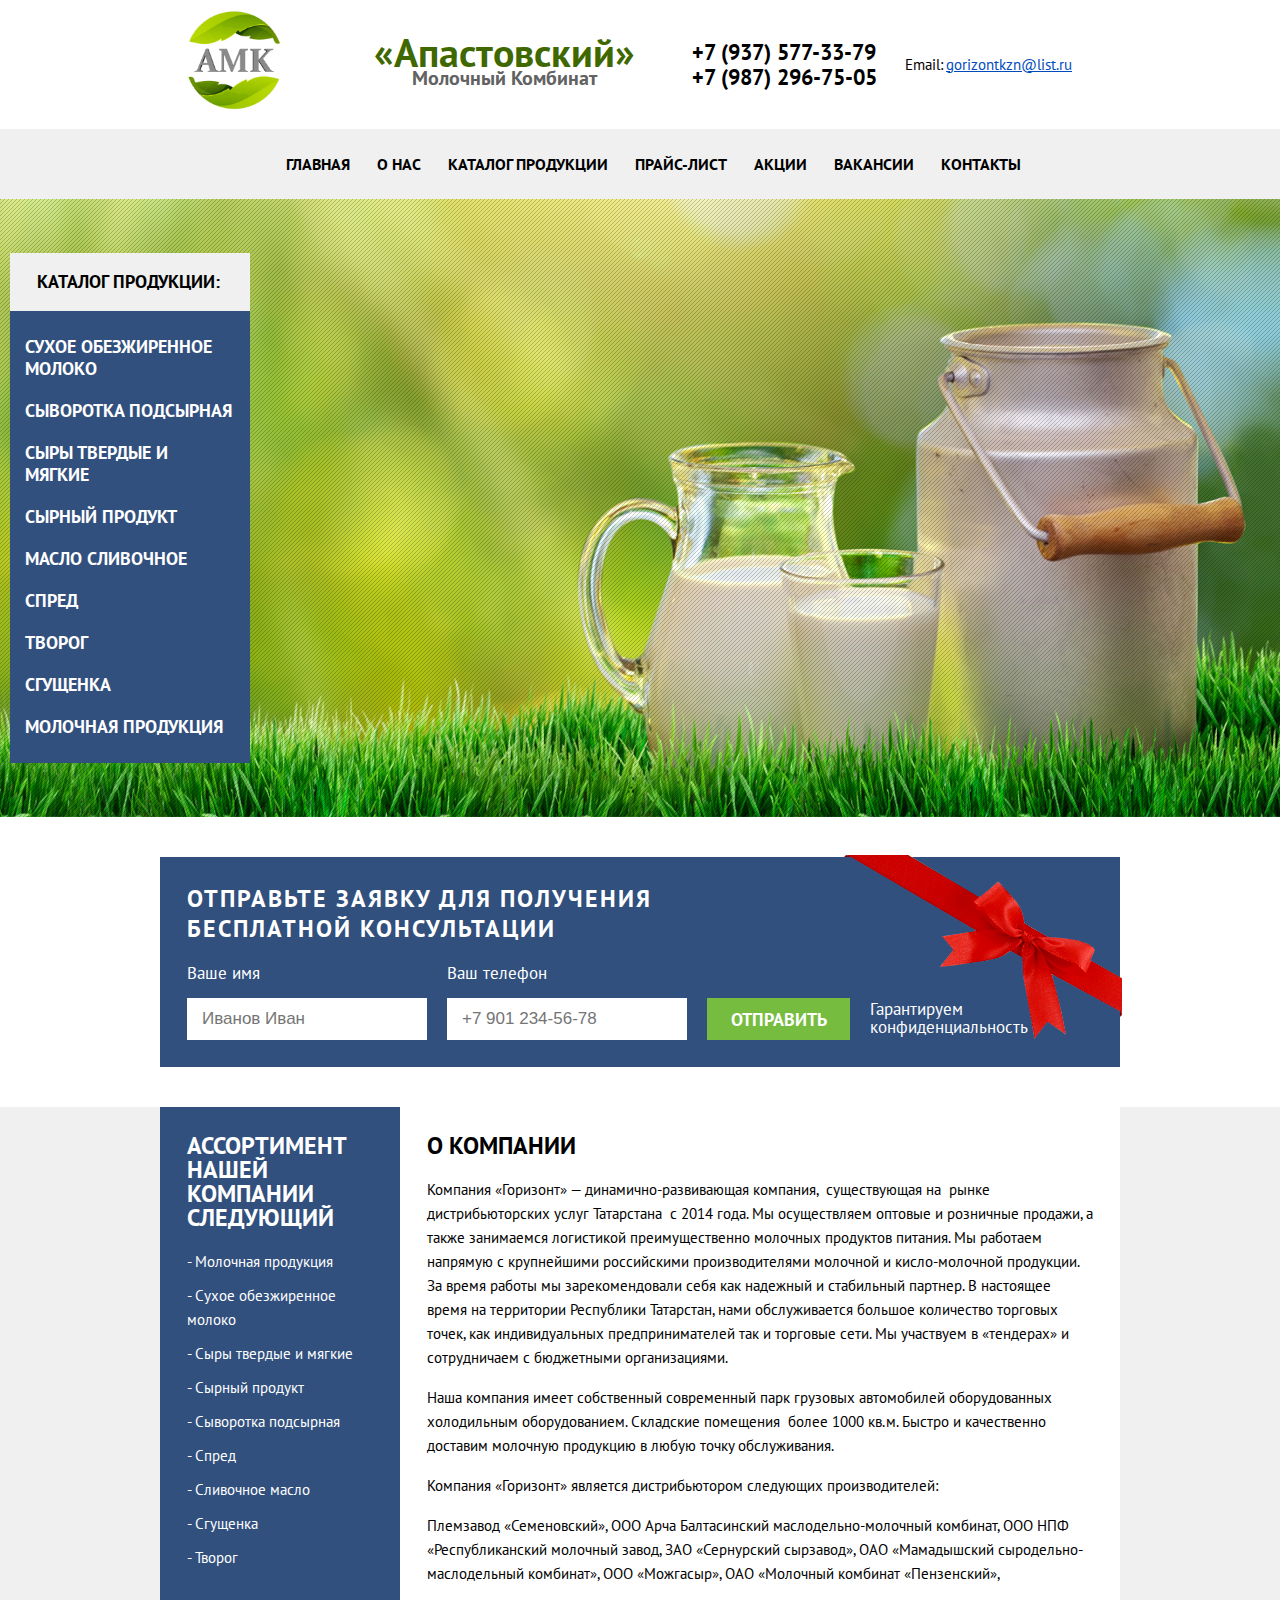
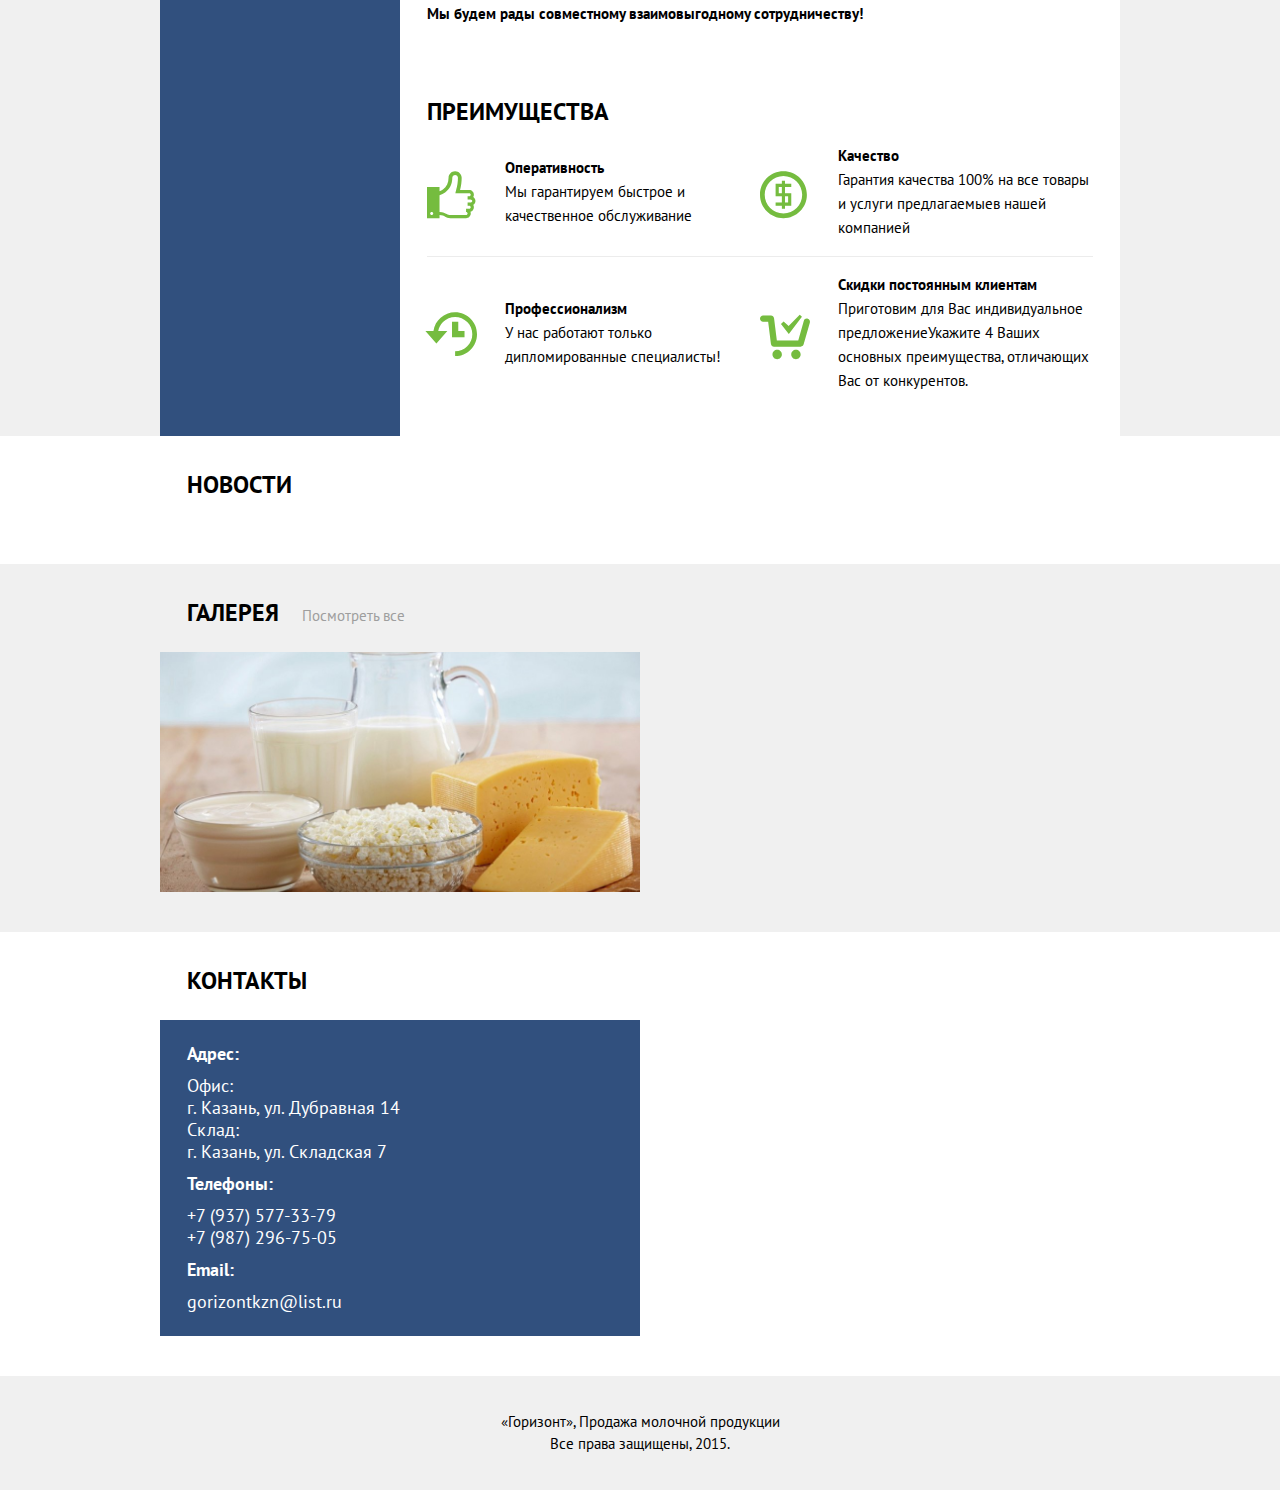
==== commit 8e830926: "dfdf" ====
--- a/index.html
+++ b/index.html
@@ -7,7 +7,7 @@
   <title>«Горизонт» - Продажа молочной продукции</title>
   <meta name="viewport" content="width=970, initial-scale=0.1">
   <meta name="format-detection" content="telephone=no">
-  <link href='http://fonts.googleapis.com/css?family=PT+Sans:400,700,400italic,700italic&subset=latin,cyrillic' rel='stylesheet' type='text/css'>
+  <link href='https://fonts.googleapis.com/css?family=PT+Sans:400,700,400italic,700italic&subset=latin,cyrillic' rel='stylesheet' type='text/css'>
   <link href="wp-content/themes/template12/style.css" rel="stylesheet">
   <link href="wp-content/themes/template12/bg.css" rel="stylesheet">
   <link href="wp-content/themes/template12/icon/icon.css" rel="stylesheet">
@@ -149,7 +149,7 @@
         <div class="header_email">
           <p>Email:</p>
           <div>
-            <a href="mailto:gorizontkzn@list.ru">gorizontkzn@list.ru</a>
+            <a style="color: #004bbc;text-decoration: underline;" href="mailto:gorizontkzn@list.ru">gorizontkzn@list.ru</a>
        </div>
      </div>
    </div>
@@ -157,8 +157,8 @@
     <ul><li id="menu-item-88" class="menu-item menu-item-type-custom menu-item-object-custom current-menu-item current_page_item menu-item-88"><a href="index.html"><div>Главная</div></a></li>
 <li id="menu-item-25" class="menu-item menu-item-type-post_type menu-item-object-page menu-item-25"><a href="about.html"><div>О нас</div></a></li>
 <li id="menu-item-979" class="menu-item menu-item-type-custom menu-item-object-custom menu-item-has-children menu-item-979"><a href="index.html#"><div>Каталог продукции</div></a>
-<ul class="sub-menu">
-	<li id="menu-item-977" class="menu-item menu-item-type-post_type menu-item-object-page menu-item-977"><a href="sukhoye-obezzhirennoye-moloko.html"><div>Сухое обезжиренное молоко</div></a></li>
+<ul class="sub-menu" style="text-align: left">
+	<li id="menu-item-977" class="menu-item menu-item-type-post_type menu-item-object-page menu-item-977"><a href="sukhoye-obezzhirennoye-moloko.html"><div >Сухое обезжиренное молоко</div></a></li>
 	<li id="menu-item-976" class="menu-item menu-item-type-post_type menu-item-object-page menu-item-976"><a href="sivorotka-podsirnaya.html"><div>Сыворотка подсырная</div></a></li>
 	<li id="menu-item-975" class="menu-item menu-item-type-post_type menu-item-object-page menu-item-975"><a href="syry-tverdyye-i-myagkiye.html"><div>Сыры твердые и мягкие</div></a></li>
 	<li id="menu-item-974" class="menu-item menu-item-type-post_type menu-item-object-page menu-item-974"><a href="syrnyy-produkt.html"><div>Сырный продукт</div></a></li>
@@ -180,15 +180,15 @@
       <div class="wrapper" style="padding:0 10px;margin: 0">
         <div class="services_menu">
           <div class="services_menu_title" >Каталог продукции:</div>
-          <ul><li id="menu-item-967" class="menu-item menu-item-type-post_type menu-item-object-page menu-item-967"><a href="http://milk16.ru/%d1%81%d1%83%d1%85%d0%be%d0%b5-%d0%be%d0%b1%d0%b5%d0%b7%d0%b6%d0%b8%d1%80%d0%b5%d0%bd%d0%bd%d0%be%d0%b5-%d0%bc%d0%be%d0%bb%d0%be%d0%ba%d0%be/"><div>Сухое обезжиренное молоко</div></a></li>
-<li id="menu-item-966" class="menu-item menu-item-type-post_type menu-item-object-page menu-item-966"><a href="http://milk16.ru/%d1%81%d1%8b%d0%b2%d0%be%d1%80%d0%be%d1%82%d0%ba%d0%b0-%d0%bf%d0%be%d0%b4%d1%81%d1%8b%d1%80%d0%bd%d0%b0%d1%8f/"><div>Сыворотка подсырная</div></a></li>
-<li id="menu-item-965" class="menu-item menu-item-type-post_type menu-item-object-page menu-item-965"><a href="http://milk16.ru/%d1%81%d1%8b%d1%80%d1%8b-%d1%82%d0%b2%d0%b5%d1%80%d0%b4%d1%8b%d0%b5-%d0%b8-%d0%bc%d1%8f%d0%b3%d0%ba%d0%b8%d0%b5/"><div>Сыры твердые и мягкие</div></a></li>
-<li id="menu-item-964" class="menu-item menu-item-type-post_type menu-item-object-page menu-item-964"><a href="http://milk16.ru/%d1%81%d1%8b%d1%80%d0%bd%d1%8b%d0%b9-%d0%bf%d1%80%d0%be%d0%b4%d1%83%d0%ba%d1%82/"><div>Сырный продукт</div></a></li>
-<li id="menu-item-963" class="menu-item menu-item-type-post_type menu-item-object-page menu-item-963"><a href="http://milk16.ru/%d0%bc%d0%b0%d1%81%d0%bb%d0%be-%d1%81%d0%bb%d0%b8%d0%b2%d0%be%d1%87%d0%bd%d0%be%d0%b5/"><div>Масло сливочное</div></a></li>
-<li id="menu-item-962" class="menu-item menu-item-type-post_type menu-item-object-page menu-item-962"><a href="http://milk16.ru/%d1%81%d0%bf%d1%80%d0%b5%d0%b4/"><div>Спред</div></a></li>
-<li id="menu-item-961" class="menu-item menu-item-type-post_type menu-item-object-page menu-item-961"><a href="http://milk16.ru/%d1%82%d0%b2%d0%be%d1%80%d0%be%d0%b3/"><div>Творог</div></a></li>
-<li id="menu-item-960" class="menu-item menu-item-type-post_type menu-item-object-page menu-item-960"><a href="http://milk16.ru/%d1%81%d0%b3%d1%83%d1%89%d0%b5%d0%bd%d0%ba%d0%b0/"><div>Сгущенка</div></a></li>
-<li id="menu-item-959" class="menu-item menu-item-type-post_type menu-item-object-page menu-item-959"><a href="http://milk16.ru/%d0%bc%d0%be%d0%bb%d0%be%d1%87%d0%bd%d0%b0%d1%8f-%d0%bf%d1%80%d0%be%d0%b4%d1%83%d0%ba%d1%86%d0%b8%d1%8f/"><div>Молочная продукция</div></a></li>
+          <ul><li id="menu-item-967" class="menu-item menu-item-type-post_type menu-item-object-page menu-item-967"><a href="sukhoye-obezzhirennoye-moloko.html"><div>Сухое обезжиренное молоко</div></a></li>
+<li id="menu-item-966" class="menu-item menu-item-type-post_type menu-item-object-page menu-item-966"><a href="sivorotka-podsirnaya.html"><div>Сыворотка подсырная</div></a></li>
+<li id="menu-item-965" class="menu-item menu-item-type-post_type menu-item-object-page menu-item-965"><a href="syry-tverdyye-i-myagkiye.html"><div>Сыры твердые и мягкие</div></a></li>
+<li id="menu-item-964" class="menu-item menu-item-type-post_type menu-item-object-page menu-item-964"><a href="syrnyy-produkt.html"><div>Сырный продукт</div></a></li>
+<li id="menu-item-963" class="menu-item menu-item-type-post_type menu-item-object-page menu-item-963"><a href="maslo-slivochnoye.html"><div>Масло сливочное</div></a></li>
+<li id="menu-item-962" class="menu-item menu-item-type-post_type menu-item-object-page menu-item-962"><a href="spred.html"><div>Спред</div></a></li>
+<li id="menu-item-961" class="menu-item menu-item-type-post_type menu-item-object-page menu-item-961"><a href="tvorog.html"><div>Творог</div></a></li>
+<li id="menu-item-960" class="menu-item menu-item-type-post_type menu-item-object-page menu-item-960"><a href="sgushchenka.html"><div>Сгущенка</div></a></li>
+<li id="menu-item-959" class="menu-item menu-item-type-post_type menu-item-object-page menu-item-959"><a href="molochnaya-produktsiya.html"><div>Молочная продукция</div></a></li>
 </ul>
         </div>
         
@@ -342,7 +342,7 @@
 </footer><!-- .footer -->
 
 
-<script src="http://api-maps.yandex.ru/2.1/?lang=ru_RU" type="text/javascript"></script>
+<script src="https://api-maps.yandex.ru/2.1/?lang=ru_RU" type="text/javascript"></script>
 
 <script>
 jQuery( document ).ready(function( $ ) {
--- a/wp-content/themes/template12/style.css
+++ b/wp-content/themes/template12/style.css
@@ -73,11 +73,11 @@
 	position:relative;
 }
 a {
-  color:#004bbc;
+  color:#fff;
+  text-decoration:none;
+}
+a:hover {
   text-decoration:underline;
-}
-a:hover {
-  text-decoration:none;
 }
 strong,b {
   font-weight:bold;
@@ -169,7 +169,7 @@
 .header_bottom {
   background:#f0f0f0;
   min-width:960px;
-  border-bottom:1px solid #fff;
+  
   text-align: center;  
 }
 .header_bottom ul {
@@ -216,12 +216,12 @@
   position:absolute;
   background:#f0f0f0;
   z-index:10;
-  max-width:200px;
+  max-width:270px;
 }
 .header_bottom ul ul li {
   display:block;
   margin:0;
-  max-width:200px;
+  max-width:270px;
   min-height:70px;
 }
 .header_bottom ul ul li a {
@@ -544,7 +544,7 @@
 
 .about {
   min-width:960px;
-  padding:40px 0;
+  
   background:#f0f0f0;
 }
 .about:after {
